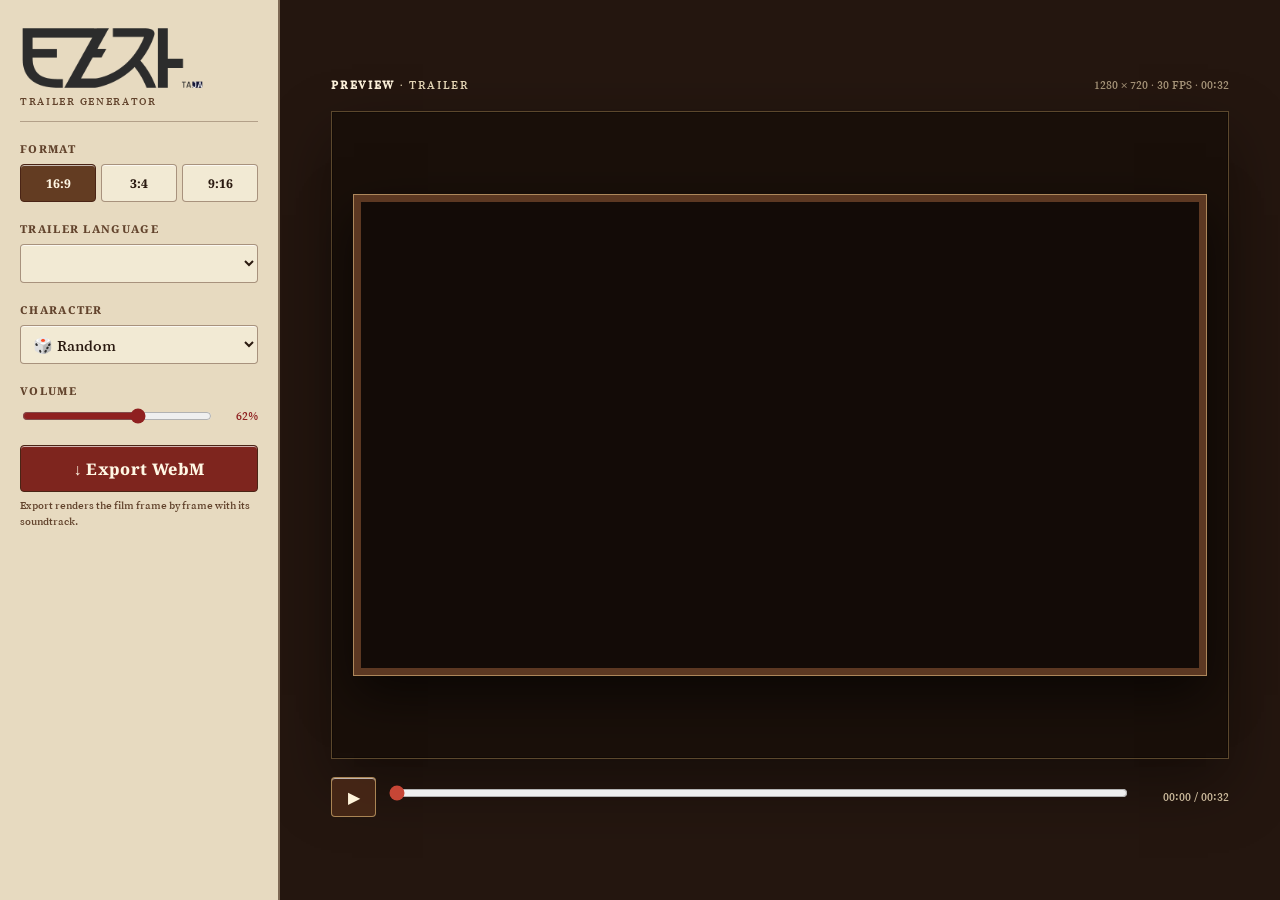
==== trailer.html @ 904aa22b "AI Trailer Engine Attempt" ====
<!doctype html>
<html lang="en">
<head>
  <meta charset="utf-8">
  <meta name="viewport" content="width=device-width, initial-scale=1">
  <meta name="theme-color" content="#2a1a10">
  <title>EZRA - Trailer Studio</title>
  <link rel="stylesheet" href="assets/css/fonts.css">
  <style>
    :root { color-scheme: light; --paper:#e7dac0; --ink:#2a1a10; --ink-soft:#62432c; --wood:#633c22; --red:#8f2020; --line:rgba(68,39,21,.32); }
    * { box-sizing:border-box; }
    html,body { min-height:100%; margin:0; }
    body { min-width:320px; color:var(--ink); font-family:'EZRA Serif','Song Myung',serif; background:#26170e; }
    button,select,input { font:inherit; } button { cursor:pointer; }
    .studio { min-height:100vh; display:grid; grid-template-columns:280px minmax(0,1fr); }
    .controls { position:relative; display:flex; flex-direction:column; gap:19px; overflow:hidden; padding:25px 20px; border-right:2px solid rgba(62,36,18,.62); background-color:var(--paper); box-shadow:10px 0 34px rgba(0,0,0,.26); }
    .controls::after { position:absolute; z-index:0; right:-58px; bottom:-65px; width:250px; height:250px; opacity:.13; content:''; background:url('assets/img/menu-img.png') center/contain no-repeat; pointer-events:none; }
    .controls>* { position:relative; z-index:1; }
    .brand { display:grid; gap:4px; padding-bottom:12px; border-bottom:1px solid var(--line); }
    .brand img { display:block; width:min(185px,100%); height:auto; } .brand span { color:var(--ink-soft); font-size:.66rem; letter-spacing:.16em; text-transform:uppercase; }
    .control-group { display:grid; gap:8px; } .control-label { color:var(--ink-soft); font-size:.68rem; font-weight:800; letter-spacing:.12em; text-transform:uppercase; }
    .segment { display:grid; grid-template-columns:repeat(3,1fr); gap:5px; }
    .segment button,.play-btn,.export-btn,select { border:1px solid rgba(84,48,26,.47); border-radius:4px; color:var(--ink); background:rgba(255,251,235,.48); box-shadow:inset 0 1px rgba(255,255,255,.65); transition:background .16s,color .16s,transform .16s; }
    .segment button { min-height:38px; padding:6px 2px; font-size:.76rem; font-weight:800; }
    .segment button:hover,.play-btn:hover,select:hover { background:#fff9ea; } .segment button.active { color:#fff7e4; border-color:#4a2415; background:var(--wood); }
    select { width:100%; min-height:39px; padding:0 8px; outline:none; } select:focus { border-color:var(--red); }
    .range-row { display:grid; grid-template-columns:1fr 40px; gap:8px; align-items:center; } .range-value { color:var(--red); text-align:right; font-size:.76rem; font-variant-numeric:tabular-nums; }
    input[type='range'] { width:100%; accent-color:var(--red); }
    .export-btn { min-height:47px; padding:0 13px; color:#fff7e4; border-color:#4a2415; background:#7e251e; font-weight:800; letter-spacing:.025em; }
    .export-btn:hover { background:#9a3228; transform:translateY(-1px); } .export-btn:disabled { cursor:wait; opacity:.65; transform:none; }
    .export-note { min-height:32px; margin:-2px 0 0; color:var(--ink-soft); font-size:.7rem; line-height:1.42; }
    .preview-area { position:relative; display:flex; min-width:0; flex-direction:column; align-items:center; justify-content:center; gap:18px; overflow:hidden; padding:24px clamp(18px,4vw,62px) 29px; background:#24160f; }
    .preview-area>* { position:relative; z-index:1; }
    .preview-head { display:flex; width:min(100%,1160px); align-items:center; justify-content:space-between; gap:14px; color:#e7d8b7; }
    .preview-title { margin:0; font-size:.75rem; letter-spacing:.14em; text-transform:uppercase; } .preview-title strong { color:#fff4dd; } .output-meta { color:rgba(237,217,178,.65); font-size:.73rem; font-variant-numeric:tabular-nums; }
    .video-stage { display:grid; width:min(100%,1160px); min-height:min(72vh,720px); place-items:center; padding:clamp(10px,1.8vw,22px); border:1px solid rgba(219,179,111,.35); background:rgba(23,13,8,.78); box-shadow:inset 0 0 0 1px rgba(0,0,0,.34),0 26px 60px rgba(0,0,0,.38); }
    .video-frame { position:relative; width:min(100%,1000px); aspect-ratio:16/9; overflow:hidden; background:#130b07; border:7px solid #5c3822; box-shadow:0 0 0 1px #ad875b,0 20px 48px rgba(0,0,0,.6); }
    canvas { display:block; width:100%; height:100%; }
    .export-overlay { position:absolute; inset:0; z-index:3; display:none; place-items:center; color:#fff7e4; background:rgba(33,19,11,.85); } .export-overlay.visible { display:grid; }
    .export-card { display:grid; justify-items:center; gap:12px; padding:22px 28px; text-align:center; } .spinner { width:35px; height:35px; border:3px solid rgba(255,240,203,.28); border-top-color:#f0c36a; border-radius:50%; animation:spin .8s linear infinite; } @keyframes spin { to { transform:rotate(1turn); } }
    .export-progress { font-size:.85rem; font-weight:800; } .export-detail { color:rgba(255,234,193,.72); font-size:.72rem; }
    .transport { display:grid; width:min(100%,1160px); grid-template-columns:auto minmax(0,1fr) auto; align-items:center; gap:13px; color:#f4e5c8; }
    .play-btn { width:45px; height:40px; padding:0; color:#fff4db; border-color:rgba(225,185,119,.65); background:rgba(73,41,23,.9); font-size:1rem; } .timeline-wrap { display:grid; gap:8px; } .timeline-wrap input { margin:0; accent-color:#c74636; }
    .time-readout { min-width:88px; color:rgba(245,226,190,.8); font-size:.75rem; text-align:right; font-variant-numeric:tabular-nums; } .chapters { display:flex; justify-content:space-between; gap:6px; overflow:hidden; color:rgba(234,214,181,.45); font-size:.59rem; letter-spacing:.08em; text-transform:uppercase; white-space:nowrap; } .chapters span.active { color:#f1c86d; }
    .asset-preload { position:fixed; top:-2px; left:-2px; width:1px; height:1px; overflow:hidden; opacity:.001; pointer-events:none; }
    @media (max-width:860px) { .studio { grid-template-columns:1fr; } .controls { gap:14px; padding:17px; border-right:0; border-bottom:2px solid rgba(62,36,18,.62); } .controls>.control-group { display:none; } .controls .brand,.controls .control-group.export-group { display:grid; } .preview-area { justify-content:flex-start; padding-top:20px; } .video-stage { min-height:0; } }
    @media (max-width:540px) { .preview-area { gap:12px; padding:15px 10px 20px; } .video-stage { padding:7px; } .video-frame { border-width:4px; } .preview-head { padding:0 4px; } .preview-title { font-size:.64rem; } .output-meta { font-size:.61rem; } .transport { grid-template-columns:42px minmax(0,1fr); } .time-readout { grid-column:2; grid-row:2; justify-self:end; } .chapters { display:none; } }
  </style>
</head>
<body>
  <main class="studio">
    <aside class="controls" aria-label="Trailer controls">
      <div class="brand"><img src="assets/img/logo.gif" alt="EZRA 타자"><span>trailer generator</span></div>
      <div class="control-group"><span class="control-label">Format</span><div class="segment" id="ratio-controls"><button type="button" class="active" data-ratio="landscape">16:9</button><button type="button" data-ratio="portrait">3:4</button><button type="button" data-ratio="vertical">9:16</button></div></div>
      <div class="control-group"><label class="control-label" for="language">Trailer language</label><select id="language"></select></div>
      <div class="control-group"><label class="control-label" for="character">Character</label><select id="character"><option value="random">🎲 Random</option><option value="jun">Jun</option><option value="mina">Mina</option><option value="seo">Seo</option><option value="dami">Dami</option></select></div>
      <div class="control-group"><label class="control-label" for="volume">Volume</label><div class="range-row"><input id="volume" type="range" min="0" max="100" value="62"><output class="range-value" id="volume-value">62%</output></div></div>
      <div class="control-group export-group"><button type="button" class="export-btn" id="export">↓ Export WebM</button><p class="export-note" id="export-note">Export renders the film frame by frame with its soundtrack.</p></div>
    </aside>
    <section class="preview-area" aria-label="Trailer preview">
      <div class="preview-head"><p class="preview-title"><strong>Preview</strong> · trailer</p><span class="output-meta" id="output-meta">1280 × 720 · 30 FPS · 00:32</span></div>
      <div class="video-stage"><div class="video-frame" id="video-frame"><canvas id="trailer-canvas" width="1280" height="720" aria-label="Rendered trailer preview"></canvas><div class="export-overlay" id="export-overlay" aria-live="polite"><div class="export-card"><div class="spinner"></div><div class="export-progress" id="export-progress">Rendering…</div><div class="export-detail" id="export-detail">Frame 0 of 960</div></div></div></div></div>
      <div class="transport"><button class="play-btn" id="play" type="button" aria-label="Play">▶</button><div class="timeline-wrap"><input id="timeline" type="range" min="0" max="32" step="0.01" value="0" aria-label="Timeline"><div class="chapters" id="chapters"></div></div><output class="time-readout" id="time-readout">00:00 / 00:32</output></div>
    </section>
  </main>
  <div class="asset-preload" aria-hidden="true"><img id="asset-logo" src="assets/img/trailer-logo-frames.webp?trailer-logo-coalesced-v1" alt=""><img id="asset-left" src="assets/img/menu-img.png" alt=""><img id="asset-right" src="assets/img/menu-right.png" alt=""><img id="asset-grain" src="assets/img/paper-grain.svg" alt=""><img id="asset-noise" src="assets/img/noise.svg" alt=""></div>
  <audio id="music-a" preload="auto" crossorigin="anonymous"></audio><audio id="music-b" preload="auto" crossorigin="anonymous"></audio>

  <script src="assets/js/avataaars.js"></script>
  <script>window.__EZRA_AVATAAARS__=Avataaars;</script>
  <script type="module">
    import { createTrailerGameRenderer } from './assets/js/trailer-engine.js?trailer-boss-death-burst-v1';
    import { get as gameText, setLanguage as setGameLanguage } from './assets/js/i18n.js';

    const COPY = {
      en:{name:'English',hook:'WORDS FIGHT BACK.',explore:['15 WORLD TYPES TO EXPLORE','+30 ITEMS','+800 WORDS'],combat:'PRACTICE TYPING AND VOCABULARY',dungeons:'RANDOM DUNGEONS',zero:"DON’T KNOW KOREAN? START FROM ZERO.",cta:'PLAY IN YOUR BROWSER',url:'lluc.dev/ezra',tagline:'hangul · typing · hanja · vocabulary ㅡ in a roguelite',type:'TYPE'},
      pt:{name:'Português',hook:'AS PALAVRAS LUTAM CONTRA VOCÊ.',explore:['15 TIPOS DE MUNDO PARA EXPLORAR','+30 ITENS','+800 PALAVRAS'],combat:'PRATIQUE DIGITAÇÃO E VOCABULÁRIO',dungeons:'DUNGEONS ALEATÓRIAS',zero:'NÃO SABE COREANO? COMECE DO ZERO.',cta:'JOGUE NO NAVEGADOR',url:'lluc.dev/ezra',tagline:'hangul · digitação · hanja · vocabulário ㅡ em um roguelite',type:'DIGITE'},
      ko:{name:'한국어',hook:'단어들이 당신과 맞서 싸운다.',explore:['탐험할 15가지 세계','30개 이상의 아이템','+800개 단어'],combat:'타자 연습을 하세요.',dungeons:'랜덤 던전',zero:'글쓰기를 연습하세요.',cta:'브라우저에서 플레이',url:'lluc.dev/ezra',tagline:'한글 · 타자 · 한자 · 어휘 ㅡ 로그라이트로',type:'입력'},
      es:{name:'Español',hook:'LAS PALABRAS LUCHAN CONTRA TI.',explore:['15 TIPOS DE MUNDO POR EXPLORAR','+30 OBJETOS','+800 PALABRAS'],combat:'PRACTICA MECANOGRAFÍA Y VOCABULARIO',dungeons:'MAZMORRAS ALEATORIAS',zero:'¿NO SABES COREANO? EMPIEZA DESDE CERO.',cta:'JUEGA EN EL NAVEGADOR',url:'lluc.dev/ezra',tagline:'hangul · mecanografía · hanja · vocabulario ㅡ en un roguelite',type:'ESCRIBE'},
      fr:{name:'Français',hook:'LES MOTS SE BATTENT CONTRE VOUS.',explore:['15 TYPES DE MONDES À EXPLORER','+30 OBJETS','+800 MOTS'],combat:'ENTRAÎNEZ LA FRAPPE ET LE VOCABULAIRE',dungeons:'DONJONS ALÉATOIRES',zero:'VOUS NE CONNAISSEZ PAS LE CORÉEN ? PARTEZ DE ZÉRO.',cta:'JOUEZ DANS LE NAVIGATEUR',url:'lluc.dev/ezra',tagline:'hangeul · dactylographie · hanja · vocabulaire ㅡ dans un roguelite',type:'TAPEZ'},
      ja:{name:'日本語',hook:'言葉があなたに立ち向かう。',explore:['15種類の世界を探索','30以上のアイテム','+800語'],combat:'タイピングと語彙を練習しよう',dungeons:'ランダムダンジョン',zero:'韓国語を知らない？ゼロから始めよう。',cta:'ブラウザでプレイ',url:'lluc.dev/ezra',tagline:'ハングル · タイピング · 漢字 · 語彙 ㅡ ローグライトで',type:'入力'},
      zh:{name:'中文',hook:'单词会向你反击。',explore:['探索 15 种世界','30 多种物品','+800 个单词'],combat:'练习打字和词汇',dungeons:'随机地下城',zero:'不会韩语？从零开始。',cta:'在浏览器中游玩',url:'lluc.dev/ezra',tagline:'韩文 · 打字 · 汉字 · 词汇 ㅡ 融入 roguelite',type:'输入'},
      vi:{name:'Tiếng Việt',hook:'TỪ NGỮ CHỐNG LẠI BẠN.',explore:['KHÁM PHÁ 15 LOẠI THẾ GIỚI','+30 VẬT PHẨM','+800 TỪ'],combat:'LUYỆN GÕ PHÍM VÀ TỪ VỰNG',dungeons:'DUNGEON NGẪU NHIÊN',zero:'CHƯA BIẾT TIẾNG HÀN? BẮT ĐẦU TỪ SỐ KHÔNG.',cta:'CHƠI TRÊN TRÌNH DUYỆT',url:'lluc.dev/ezra',tagline:'hangul · gõ phím · hanja · từ vựng ㅡ trong một roguelite',type:'GÕ'},
      fil:{name:'Filipino',hook:'LUMALABAN SA’YO ANG MGA SALITA.',explore:['15 URI NG MUNDO NA GALUGARIN','+30 ITEM','+800 SALITA'],combat:'SANAYIN ANG PAG-TYPE AT BOKABULARYO',dungeons:'RANDOM DUNGEONS',zero:'HINDI MARUNONG MAG-KOREAN? MAGSIMULA SA WALA.',cta:'MAGLARO SA BROWSER',url:'lluc.dev/ezra',tagline:'hangul · pagta-type · hanja · bokabularyo ㅡ sa isang roguelite',type:'I-TYPE'},
      th:{name:'ไทย',hook:'คำศัพท์ต่อสู้กับคุณ',explore:['15 รูปแบบโลกให้สำรวจ','30+ ไอเท็ม','+800 คำศัพท์'],combat:'ฝึกพิมพ์และคำศัพท์',dungeons:'ดันเจียนสุ่ม',zero:'ไม่รู้ภาษาเกาหลีใช่ไหม? เริ่มจากศูนย์ได้เลย',cta:'เล่นในเบราว์เซอร์',url:'lluc.dev/ezra',tagline:'ฮันกึล · พิมพ์ดีด · ฮันจา · คำศัพท์ ㅡ ในแบบ roguelite',type:'พิมพ์'},
      id:{name:'Bahasa Indonesia',hook:'KATA-KATA MELAWANMU.',explore:['15 JENIS DUNIA UNTUK DIJELAJAHI','+30 ITEM','+800 KATA'],combat:'LATIH MENGETIK DAN KOSAKATA',dungeons:'DUNGEON ACAK',zero:'BELUM BISA BAHASA KOREA? MULAI DARI NOL.',cta:'MAIN DI BROWSER',url:'lluc.dev/ezra',tagline:'hangul · mengetik · hanja · kosakata ㅡ dalam roguelite',type:'KETIK'},
      hi:{name:'हिन्दी',hook:'शब्द आपसे लड़ते हैं।',explore:['15 तरह की दुनियाएँ खोजें','30+ आइटम','+800 शब्द'],combat:'टाइपिंग और शब्दावली का अभ्यास करें',dungeons:'रैंडम डंजन्स',zero:'कोरियाई नहीं जानते? शून्य से शुरू करें।',cta:'ब्राउज़र में खेलें',url:'lluc.dev/ezra',tagline:'हंगुल · टाइपिंग · हंजा · शब्दावली ㅡ एक रोगुलाइट में',type:'टाइप'},
    };
    const INVENTORY_LABELS={en:'INVENTORY',pt:'INVENTÁRIO',ko:'인벤토리',es:'INVENTARIO',fr:'INVENTAIRE',ja:'インベントリ',zh:'背包',vi:'TÚI ĐỒ',fil:'INVENTORY',th:'คลัง',id:'INVENTARIS',hi:'इन्वेंटरी'};
    const FORMATS={landscape:{label:'16:9',width:1280,height:720},portrait:{label:'3:4',width:720,height:960},vertical:{label:'9:16',width:720,height:1280}};
    const DURATION=32,FPS=30;
    const SCENES=[{start:0,end:3.2,type:'hook',chapter:'opening'},{start:3.2,end:9.2,type:'worlds',chapter:'worlds'},{start:9.2,end:15,type:'combat',chapter:'combat'},{start:15,end:22,type:'boss',chapter:'boss'},{start:22,end:26.7,type:'dojang',chapter:'hangul'},{start:26.7,end:32,type:'end',chapter:'final'}];
    const TRACKS={crescendo:{cues:[{at:0,track:'camp'},{at:9.05,track:'boss'},{at:21.85,track:'jeju'}]}};
    const TRACK_FILES={camp:'assets/music/camp.mp3',jeju:'assets/music/jeju.mp3',boss:'assets/music/boss.mp3',dojang:'assets/music/dojang.mp3'};
    const TOUR=[
      {id:'jeju',weather:'snowing',camera:{start:1.080,end:1.145,panX:-.055,panY:.018}},
      {id:'yeouido',weather:'clear',roomType:'shop',npc:{type:'shop',emoji:'🏪',word:'가게'},camera:{start:1.028,end:1.070,panX:.050,panY:-.026}},
      {id:'eastsea',weather:'foggy',roomType:'tent',npc:{type:'tent',emoji:'🛶',word:'야영'},camera:{start:1.112,end:1.055,panX:-.042,panY:.020}},
      {id:'cosmos',weather:'clear',camera:{start:1.040,end:1.096,panX:.030,panY:.040}}
    ];
    const canvas=document.getElementById('trailer-canvas'),ctx=canvas.getContext('2d'),frame=document.getElementById('video-frame'),languageSelect=document.getElementById('language'),characterSelect=document.getElementById('character'),volume=document.getElementById('volume'),volumeValue=document.getElementById('volume-value'),timeline=document.getElementById('timeline'),playButton=document.getElementById('play'),readout=document.getElementById('time-readout'),outputMeta=document.getElementById('output-meta'),chapters=document.getElementById('chapters'),exportButton=document.getElementById('export'),exportNote=document.getElementById('export-note'),exportOverlay=document.getElementById('export-overlay'),exportProgress=document.getElementById('export-progress'),exportDetail=document.getElementById('export-detail');
    const images={logo:document.getElementById('asset-logo'),left:document.getElementById('asset-left'),right:document.getElementById('asset-right'),grain:document.getElementById('asset-grain'),noise:document.getElementById('asset-noise')};
    const LOGO_FRAME_WIDTH=640,LOGO_FRAME_HEIGHT=230,LOGO_FRAME_DURATIONS=[50,50,50,50,50,50,50,50,500,30,30,30,30,30,30,30,20,20,20,20,1500];
    const requestedParams=new URLSearchParams(location.search),requestedPreviewTime=Number(requestedParams.get('t')),requestedRatio=requestedParams.get('ratio'),requestedLanguage=requestedParams.get('lang');
    const state={time:Number.isFinite(requestedPreviewTime)?Math.max(0,Math.min(DURATION,requestedPreviewTime)):0,playing:false,exporting:false,ratio:FORMATS[requestedRatio]?requestedRatio:'landscape',lang:COPY[requestedLanguage]?requestedLanguage:'en',track:'crescendo',volume:.62,lastTimestamp:0,avatarKey:null};
    const AVATAR_PRESETS={jun:{top:'shortWaved',hairColor:'black',hatColor:'blue02',accessories:'none',accessoriesColor:'black',facialHair:'none',facialHairColor:'black',clothing:'hoodie',clothingColor:'blue03',clothingGraphic:'korea',eyes:'happy',eyebrows:'defaultNatural',mouth:'smile',skin:'tanned'},mina:{top:'curvy',hairColor:'brownDark',hatColor:'pastelRed',accessories:'round',accessoriesColor:'black',facialHair:'none',facialHairColor:'brownDark',clothing:'overall',clothingColor:'pastelGreen',clothingGraphic:'pizza',eyes:'default',eyebrows:'raisedExcitedNatural',mouth:'smile',skin:'brown'},seo:{top:'dreads01',hairColor:'black',hatColor:'blue02',accessories:'wayfarers',accessoriesColor:'black',facialHair:'beardLight',facialHairColor:'black',clothing:'shirtCrewNeck',clothingColor:'pastelOrange',clothingGraphic:'pizza',eyes:'happy',eyebrows:'defaultNatural',mouth:'twinkle',skin:'darkBrown'},dami:{top:'bob',hairColor:'pastelPink',hatColor:'pastelYellow',accessories:'none',accessoriesColor:'black',facialHair:'none',facialHairColor:'pastelPink',clothing:'blazerAndShirt',clothingColor:'pink',clothingGraphic:'korea',eyes:'wink',eyebrows:'raisedExcitedNatural',mouth:'smile',skin:'light'}};
    const playerAvatar=new Image();
    function setTrailerAvatar(selection='random'){const keys=Object.keys(AVATAR_PRESETS),key=selection==='random'?keys[Math.floor(Math.random()*keys.length)]:selection,svg=window.__EZRA_AVATAAARS__?.create?.({style:'transparent',...AVATAR_PRESETS[key]});state.avatarKey=key;if(svg)playerAvatar.src=`data:image/svg+xml;charset=utf-8,${encodeURIComponent(svg)}`;}
    const clamp=value=>Math.max(0,Math.min(1,value)),ease=value=>{const t=clamp(value);return t*t*(3-2*t);},sceneAt=time=>SCENES.find(scene=>time>=scene.start&&time<scene.end)||SCENES.at(-1),localProgress=(scene,time)=>clamp((time-scene.start)/(scene.end-scene.start)),currentCopy=()=>COPY[state.lang]||COPY.en,gameplayLanguage=()=>state.lang==='ko'?'en':state.lang,formatTime=seconds=>`00:${String(Math.floor(Math.max(0,seconds))).padStart(2,'0')}`,unit=(w,h)=>Math.min(w,h),treeScaleForFrame=(w,h)=>w>=h?1:Math.max(.28,Math.min(.35,(w/h)*.47));
    function roundedPath(c,x,y,width,height,radius){const r=Math.min(radius,width/2,height/2);c.beginPath();c.moveTo(x+r,y);c.arcTo(x+width,y,x+width,y+height,r);c.arcTo(x+width,y+height,x,y+height,r);c.arcTo(x,y+height,x,y,r);c.arcTo(x,y,x+width,y,r);c.closePath();}
    function fillRounded(c,x,y,width,height,radius,fill){roundedPath(c,x,y,width,height,radius);c.fillStyle=fill;c.fill();} function strokeRounded(c,x,y,width,height,radius,stroke,lineWidth=1){roundedPath(c,x,y,width,height,radius);c.strokeStyle=stroke;c.lineWidth=lineWidth;c.stroke();}
    function text(c,value,x,y,size,color='#fff',align='center',weight=700,family="'EZRA Serif', serif"){c.save();c.font=`${weight} ${size}px ${family}`;c.fillStyle=color;c.textAlign=align;c.textBaseline='middle';c.fillText(value,x,y);c.restore();}
    function fitText(c,value,maxWidth,preferred,weight=700,minSize=12){let size=preferred;c.font=`${weight} ${size}px 'EZRA Serif', serif`;while(size>minSize&&c.measureText(value).width>maxWidth){size-=1;c.font=`${weight} ${size}px 'EZRA Serif', serif`;}return size;}
    function drawImageCover(c,image,x,y,width,height){if(!image?.complete||!image.naturalWidth)return;const sourceRatio=image.naturalWidth/image.naturalHeight,targetRatio=width/height;let sx=0,sy=0,sw=image.naturalWidth,sh=image.naturalHeight;if(sourceRatio>targetRatio){sw=sh*targetRatio;sx=(image.naturalWidth-sw)/2;}else{sh=sw/targetRatio;sy=(image.naturalHeight-sh)/2;}c.drawImage(image,sx,sy,sw,sh,x,y,width,height);}
    function drawPaper(c,w,h,{left=true,right=true,final=false}={}){c.fillStyle='#e7dac0';c.fillRect(0,0,w,h);c.save();c.globalAlpha=.055;drawImageCover(c,images.grain,0,0,w,h);c.restore();if(left&&images.left?.naturalWidth){const leftW=final?Math.min(w*.66,h*.76):w*.65,leftH=leftW*images.left.naturalHeight/images.left.naturalWidth,leftX=final?-leftW*.12:-w*.13,leftY=final?h-leftH:h*.18;c.save();c.globalAlpha=.20;c.drawImage(images.left,leftX,leftY,leftW,leftH);c.restore();}if(right&&images.right?.naturalWidth){const rightW=final?w*.66:w*.49,rightH=rightW*images.right.naturalHeight/images.right.naturalWidth,rightX=final?w-rightW*.96:w*.58,rightY=final?h-rightH*.94:h*.18;c.save();c.globalAlpha=final?.18:.20;c.drawImage(images.right,rightX,rightY,rightW,rightH);c.restore();}}
    function logoFrameAt(time){const scene=sceneAt(time);if(scene.type!=='end')return 0;let elapsed=Math.max(0,(time-(scene.start+(scene.end-scene.start)*.14))*1000);for(let index=0;index<LOGO_FRAME_DURATIONS.length;index+=1){if(elapsed<LOGO_FRAME_DURATIONS[index])return index;elapsed-=LOGO_FRAME_DURATIONS[index];}return LOGO_FRAME_DURATIONS.length-1;}
    function drawLogo(c,w,h,y,width,alpha=1,scale=1,frameIndex=0){if(!images.logo.complete||!images.logo.naturalWidth)return;const frame=Math.max(0,Math.min(LOGO_FRAME_DURATIONS.length-1,frameIndex)),height=width*LOGO_FRAME_HEIGHT/LOGO_FRAME_WIDTH;c.save();c.globalAlpha=alpha;c.translate(w/2,y);c.scale(scale,scale);c.drawImage(images.logo,frame*LOGO_FRAME_WIDTH,0,LOGO_FRAME_WIDTH,LOGO_FRAME_HEIGHT,-width/2,-height/2,width,height);c.restore();}
    function drawWatermark(c,w,h,dark=false){const u=unit(w,h),pad=Math.max(12,u*.026),label='lluc.dev/ezra';c.save();c.globalAlpha=.76;c.shadowColor=dark?'rgba(255,247,225,.34)':'rgba(0,0,0,.80)';c.shadowBlur=Math.max(2,u*.005);text(c,label,w-pad,pad+u*.004,fitText(c,label,w*.36,Math.max(10,u*.018),700),dark?'rgba(72,45,29,.82)':'rgba(255,246,226,.90)','right',700);c.restore();}
    function drawSceneImage(c,source,w,h,zoom=1,shakeX=0,shakeY=0){c.save();c.translate(w/2+shakeX,h/2+shakeY);c.scale(zoom,zoom);c.drawImage(source,-w/2,-h/2,w,h);c.restore();}
    const fract=value=>value-Math.floor(value),noiseAt=value=>fract(Math.sin(value*12.9898+78.233)*43758.5453);
    function drawFog(c,w,h,time,intensity=1){const span=Math.max(w,h);c.save();c.fillStyle=`rgba(218,231,238,${.11*intensity})`;c.fillRect(0,0,w,h);for(let index=0;index<8;index+=1){const radius=span*(.20+noiseAt(index+4)*.17),x=fract(noiseAt(index+22)+time*(.006+noiseAt(index+44)*.006))*(w+radius*2)-radius,y=h*(.13+noiseAt(index+66)*.76);const gradient=c.createRadialGradient(x,y,0,x,y,radius);gradient.addColorStop(0,`rgba(230,239,243,${(.20+noiseAt(index+88)*.08)*intensity})`);gradient.addColorStop(.64,`rgba(222,234,240,${.10*intensity})`);gradient.addColorStop(1,'rgba(220,232,238,0)');c.fillStyle=gradient;c.fillRect(x-radius,y-radius,radius*2,radius*2);}c.restore();}
    function drawSnow(c,w,h,time,intensity=1,blizzard=false){
      const count=Math.round((blizzard?112:62)*intensity),speed=blizzard ? .23 : .085;
      c.save();
      for(let index=0;index<count;index+=1){
        const seedX=noiseAt(index+101),seedY=noiseAt(index+203),radius=(.7+noiseAt(index+307)*2.4)*(blizzard?1.2:1),x=fract(seedX+time*(speed*.36+noiseAt(index+401)*.024))*(w+72)-36,y=fract(seedY+time*(speed+noiseAt(index+503)*.035))*(h+72)-36;
        c.globalAlpha=(blizzard ? .42 : .52)+noiseAt(index+607)*(blizzard ? .36 : .24);c.fillStyle=blizzard?'#eef6ff':'#f8fbff';c.beginPath();c.arc(x,y,radius,0,Math.PI*2);c.fill();
      }
      c.restore();
    }
    function drawAtmosphere(c,w,h,weather,time,intensity=1){if(!weather||weather==='clear'||intensity<=0)return;if(weather==='foggy')drawFog(c,w,h,time,intensity);else if(weather==='snowing')drawSnow(c,w,h,time,intensity);else if(weather==='blizzard'){drawFog(c,w,h,time,intensity*.62);drawSnow(c,w,h,time,intensity,true);}}
    const KEY_ROWS=[['ㅂ','ㅈ','ㄷ','ㄱ','ㅅ','ㅛ','ㅕ','ㅑ','ㅐ','ㅔ'],['ㅁ','ㄴ','ㅇ','ㄹ','ㅎ','ㅗ','ㅓ','ㅏ','ㅣ'],['ㅋ','ㅌ','ㅊ','ㅍ','ㅠ','ㅜ','ㅡ']],KEYSTREAMS={호랑이:['ㅎ','ㅗ','ㄹ','ㅏ','ㅇ','ㅇ','ㅣ'],유령:['ㅇ','ㅠ','ㄹ','ㅕ','ㅇ'],불:['ㅂ','ㅜ','ㄹ'],번개:['ㅂ','ㅓ','ㄴ','ㄱ','ㅐ'],해골:['ㅎ','ㅐ','ㄱ','ㅗ','ㄹ'],검:['ㄱ','ㅓ','ㅁ'],왕:['ㅇ','ㅗ','ㅏ','ㅇ']},TYPING_STATES={호랑이:['ㅎ','호','홀','호라','호랑','호랑ㅇ','호랑이'],유령:['ㅇ','유','율','유려','유령'],불:['ㅂ','부','불'],번개:['ㅂ','버','번','번ㄱ','번개'],검:['ㄱ','거','검'],왕:['ㅇ','오','와','왕']};
    function drawPlayer(c,w,h,{energy=0,lives=10,hit=0}={}){
      const u=unit(w,h),x=w*.5,y=h*.665+Math.sin(state.time*3.2)*u*.003,size=u*.158,heartSize=Math.max(7,u*.018),heartStep=heartSize*1.20;
      c.save();c.font=`400 ${heartSize}px 'Noto Color Emoji', serif`;c.textAlign='center';c.textBaseline='middle';for(let index=0;index<10;index+=1){c.fillText(index<lives?'❤️':'🖤',x+(index-4.5)*heartStep,y-size*.68);}c.restore();
      c.save();c.shadowColor='rgba(0,0,0,.66)';c.shadowBlur=u*.018;c.shadowOffsetY=u*.011;if(hit>0)c.filter=`sepia(1) saturate(${1+hit*2.5}) hue-rotate(320deg) brightness(1.12)`;if(playerAvatar.complete&&playerAvatar.naturalWidth)c.drawImage(playerAvatar,x-size*.5,y-size*.5,size,size);else{c.font=`${size*.88}px 'Noto Color Emoji', serif`;c.textAlign='center';c.textBaseline='middle';c.fillText('🧑‍🚀',x,y);}c.restore();
      if(energy>0)text(c,'🔥',x+size*.39,y+size*.27,u*(.039+energy*.014),'#fff','center',400,"'Noto Color Emoji', serif");
    }
    function drawKeyboard(c,w,h,word,progress){const u=unit(w,h),sequence=KEYSTREAMS[word]||[],typing=clamp(progress),activeIndex=typing<=0||!sequence.length?-1:Math.min(sequence.length-1,Math.floor(typing*sequence.length)),activeKey=activeIndex<0?null:sequence[activeIndex],keyH=Math.max(13,u*.032),keyW=Math.min(u*.052,(w*.52-u*.003*9)/10),gap=Math.max(2,u*.003),panelW=keyW*10+gap*9+u*.026,panelH=keyH*3+gap*2+u*.024,panelX=w*.5-panelW*.5,panelY=h*.726;c.save();fillRounded(c,panelX,panelY,panelW,panelH,Math.max(5,u*.010),'rgba(5,7,8,.62)');strokeRounded(c,panelX,panelY,panelW,panelH,Math.max(5,u*.010),'rgba(240,225,193,.18)',Math.max(1,u*.0015));for(let rowIndex=0;rowIndex<KEY_ROWS.length;rowIndex+=1){const row=KEY_ROWS[rowIndex],rowW=row.length*keyW+(row.length-1)*gap,rowX=w*.5-rowW*.5,rowY=panelY+u*.012+rowIndex*(keyH+gap);for(let keyIndex=0;keyIndex<row.length;keyIndex+=1){const key=row[keyIndex],active=key===activeKey,fill=active?'rgba(150,48,37,.96)':'rgba(255,255,255,.10)';fillRounded(c,rowX+keyIndex*(keyW+gap),rowY,keyW,keyH,Math.max(3,u*.005),fill);strokeRounded(c,rowX+keyIndex*(keyW+gap),rowY,keyW,keyH,Math.max(3,u*.005),active?'rgba(255,222,160,.82)':'rgba(255,255,255,.16)',Math.max(1,u*.0014));text(c,key,rowX+keyIndex*(keyW+gap)+keyW*.5,rowY+keyH*.53,Math.max(8,keyH*.56),active?'#fff8df':'rgba(255,255,255,.82)','center',700,"'Noto Sans KR', serif");}}c.restore();}
    function drawTyping(c,w,h,word,progress){const u=unit(w,h),width=Math.min(w*.56,u*1.08),height=Math.max(32,u*.079),x=w/2-width/2,y=h*.872,inventory=INVENTORY_LABELS[state.lang]||INVENTORY_LABELS.en,states=TYPING_STATES[word]||Array.from(word),count=progress<=0?0:Math.min(states.length,Math.ceil(clamp(progress)*states.length)),typed=count?states[count-1]:'',shown=typed||currentCopy().type;c.save();fillRounded(c,x,y,width,height,height/2,'rgba(8,8,7,.90)');strokeRounded(c,x,y,width,height,height/2,'rgba(239,230,208,.72)',Math.max(1,u*.002));const inventorySize=Math.max(7,u*.016);c.font=`800 ${inventorySize}px Pretendard, sans-serif`;const inventoryW=Math.max(height*.96,Math.min(width*.30,c.measureText(inventory).width+height*.42)),inventoryX=x+height*.18;fillRounded(c,inventoryX,y+height*.22,inventoryW,height*.56,height*.1,'rgba(255,255,255,.12)');text(c,inventory,inventoryX+inventoryW*.5,y+height*.5,inventorySize,'rgba(255,255,255,.68)','center',800,'Pretendard, sans-serif');const typingX=w/2+height*.15;c.font=`700 ${Math.max(13,u*.033)}px 'Noto Sans KR', 'Nanum Myeongjo', serif`;c.fillStyle=typed?'#fff7e8':'rgba(255,255,255,.35)';c.textAlign='center';c.textBaseline='middle';c.fillText(shown,typingX,y+height*.5);if(count<states.length&&Math.sin(state.time*9)>0){const tw=c.measureText(shown).width;c.fillStyle='#c84b39';c.fillRect(typingX+tw/2+5,y+height*.28,2,height*.44);}c.restore();}
    function drawHook(c,w,h,p){const typed=clamp((p-.12)/.40),projectile=clamp((p-.56)/.17),impact=clamp((p-.70)/.13),death=clamp((p-.78)/.18),zoom=1.11+ease((p-.12)/.56)*.10+projectile*.07,shake=impact>0&&impact<1?Math.sin(state.time*105)*(1-impact)*unit(w,h)*.010:0;fitEngine(w,h);const source=engine.render({worldId:'seoraksan',time:state.time*2.2,language:gameplayLanguage(),word:'호랑이',bossDoor:true,projectile,hit:impact,death,treeScale:treeScaleForFrame(w,h)});drawSceneImage(c,source,w,h,zoom,shake,0);drawPlayer(c,w,h,{energy:projectile,lives:10});drawKeyboard(c,w,h,'호랑이',typed);drawTyping(c,w,h,'호랑이',typed);const alpha=ease(p/.10)*(1-ease((p-.48)/.15));c.save();c.globalAlpha=alpha;c.shadowColor='rgba(0,0,0,.82)';c.shadowBlur=unit(w,h)*.024;text(c,currentCopy().hook,w/2,h*.15,fitText(c,currentCopy().hook,w*.76,unit(w,h)*.052,800),'#fff6e3','center',800);c.restore();}
    function fitEngine(w,h){if(engine.canvas.width!==w)engine.canvas.width=w;if(engine.canvas.height!==h)engine.canvas.height=h;}
    function combatTyping(p){if(p<.35)return{word:'유령',progress:clamp((p-.05)/.22)};if(p<.55)return{word:'불',progress:clamp((p-.35)/.16)};return{word:'번개',progress:clamp((p-.55)/.17)};}
    function drawCombat(c,w,h,p){
      const typing=combatTyping(p),firstDeath=clamp((p-.47)/.18),secondDeath=clamp((p-.67)/.17),thirdDeath=clamp((p-.85)/.14),impact=Math.max(clamp((p-.45)/.10),clamp((p-.65)/.10),clamp((p-.83)/.10)),playerHit=Math.max(0,1-Math.abs(p-.40)/.055,1-Math.abs(p-.60)/.055),playerLives=10-(p>=.40?1:0)-(p>=.60?1:0),zoom=1.015+ease((p-.08)/.62)*.09,shake=impact>0&&impact<1?Math.sin(state.time*105)*(1-impact)*unit(w,h)*.009:0;
      const actors=[
        {word:'유령',emoji:'👻',wieldIcon:'💀',x:w*.23,y:h*.29,death:firstDeath},
        {word:'불',emoji:'🔥',wieldIcon:false,x:w*.51,y:h*.25,death:secondDeath},
        {word:'번개',emoji:'⚡',wieldIcon:'🌩️',x:w*.76,y:h*.36,death:thirdDeath},
        {word:'해골',emoji:'💀',wieldIcon:'🗡️',x:w*.83,y:h*.20,death:0}
      ],playerShots=[
        {target:0,progress:clamp((p-.30)/.15),hit:clamp((p-.45)/.08),emoji:'🔥'},
        {target:1,progress:clamp((p-.51)/.14),hit:clamp((p-.65)/.08),emoji:'🔥'},
        {target:2,progress:clamp((p-.72)/.14),hit:clamp((p-.83)/.08),emoji:'🔥'}
      ],enemyShots=[
        {source:1,progress:clamp((p-.18)/.22),emoji:'🔥'},
        {source:3,progress:clamp((p-.41)/.19),emoji:'🗡️'},
        {source:2,progress:clamp((p-.60)/.18),emoji:'⚡'}
      ];
      fitEngine(w,h);
      const source=engine.render({worldId:'gyeongju',time:state.time*2.1,language:gameplayLanguage(),actors,playerShots,enemyShots,doorLabels:true,treeScale:treeScaleForFrame(w,h)});
      drawSceneImage(c,source,w,h,zoom,shake,0);
      drawPlayer(c,w,h,{energy:Math.max(...playerShots.map(shot=>shot.progress)),lives:playerLives,hit:playerHit});
      drawKeyboard(c,w,h,typing.word,typing.progress);
      drawTyping(c,w,h,typing.word,typing.progress);
      const copy=currentCopy(),caption=copy.combat,dungeons=copy.dungeons,captionAlpha=ease(p/.10)*(1-ease((p-.87)/.13));
      c.save();c.globalAlpha=captionAlpha;c.shadowColor='rgba(0,0,0,.88)';c.shadowBlur=unit(w,h)*.022;text(c,caption,w/2,h*.14,fitText(c,caption,w*.78,unit(w,h)*.046,800),'#fff6e3','center',800);text(c,dungeons,w/2,h*.195,fitText(c,dungeons,w*.54,unit(w,h)*.023,700),'rgba(255,246,226,.86)','center',700);c.restore();
    }
    function drawWorlds(c,w,h,p){
      const scaled=p*TOUR.length,index=Math.min(TOUR.length-1,Math.floor(scaled)),local=scaled-index,shot=TOUR[index],travel=ease(local),camera=shot.camera,zoom=camera.start+(camera.end-camera.start)*travel,panX=camera.panX*(local-.5)*w,panY=camera.panY*(local-.5)*h;
      fitEngine(w,h);
      const transition=index>0&&local<.17,transitionAlpha=transition?ease(local/.17):1;
      if(transition){const previousShot=TOUR[index-1],previous=engine.render({worldId:previousShot.id,time:state.time*1.45+(index-1)*11,language:gameplayLanguage(),word:null,cleared:true,roomType:previousShot.roomType,npc:previousShot.npc,doorLabels:false,treeScale:treeScaleForFrame(w,h)});drawSceneImage(c,previous,w,h,previousShot.camera.end,(local-.5)*w*.016,(local-.5)*h*.008);}
      const source=engine.render({worldId:shot.id,time:state.time*1.45+index*11,language:gameplayLanguage(),word:null,cleared:true,roomType:shot.roomType,npc:shot.npc,doorLabels:false,treeScale:treeScaleForFrame(w,h)});
      c.save();c.globalAlpha=transitionAlpha;drawSceneImage(c,source,w,h,zoom,panX,panY);drawAtmosphere(c,w,h,shot.weather,state.time);c.restore();
      const [headline,items,words]=currentCopy().explore,alpha=ease(p/.13)*(1-ease((p-.84)/.13)),u=unit(w,h);
      c.save();c.globalAlpha=alpha;c.shadowColor='rgba(0,0,0,.90)';c.shadowBlur=u*.022;text(c,headline,w/2,h*.105,fitText(c,headline,w*.78,u*.052,800),'#fff6e3','center',800);text(c,items,w/2,h*.169,fitText(c,items,w*.56,u*.028,700),'rgba(255,246,226,.90)','center',700);text(c,words,w/2,h*.209,fitText(c,words,w*.56,u*.028,700),'rgba(255,246,226,.90)','center',700);c.restore();
    }
    function bossTyping(p){if(p<.28)return{word:'검',progress:clamp((p-.10)/.14)};if(p<.50)return{word:'불',progress:clamp((p-.30)/.17)};if(p<.72)return{word:'번개',progress:clamp((p-.51)/.17)};return{word:'왕',progress:clamp((p-.72)/.14)};}
    function drawBoss(c,w,h,p){
      const summons=[
        {at:.10,word:'검',emoji:'⚔️',x:w*.24,y:h*.37,wieldIcon:false,death:clamp((p-.49)/.18),shot:'🗡️'},
        {at:.27,word:'불',emoji:'🔥',x:w*.75,y:h*.36,wieldIcon:false,death:clamp((p-.68)/.16),shot:'🔥'},
        {at:.44,word:'번개',emoji:'⚡',x:w*.36,y:h*.51,wieldIcon:false,death:clamp((p-.84)/.12),shot:'⚡'}
      ],active=summons.filter(summon=>p>=summon.at),bossDeath=clamp((p-.95)/.05),actors=[
        {word:'왕',boss:true,emoji:'👑',bossEmoji:'👺',wieldIcon:false,hp:1,maxHp:1,x:w*.56,y:h*.27,baseSize:126,death:bossDeath,burstOnDeath:true},
        ...active.map(summon=>({word:summon.word,emoji:summon.emoji,wieldIcon:summon.wieldIcon,x:summon.x,y:summon.y,baseSize:80,death:summon.death,spawnProgress:clamp((p-summon.at)/.16)}))
      ],targetIndex=at=>1+active.findIndex(summon=>summon.at===at),playerShots=[],enemyShots=[];
      if(p>.24)playerShots.push({target:targetIndex(.10),progress:clamp((p-.24)/.13),hit:clamp((p-.35)/.07),emoji:'🔥'});
      if(p>.47)playerShots.push({target:targetIndex(.27),progress:clamp((p-.47)/.13),hit:clamp((p-.57)/.07),emoji:'🔥'});
      if(p>.68)playerShots.push({target:targetIndex(.44),progress:clamp((p-.68)/.12),hit:clamp((p-.78)/.07),emoji:'🔥'});
      if(p>.86)playerShots.push({target:0,progress:clamp((p-.86)/.09),hit:1,emoji:'🔥',impactBurst:false});
      active.slice(0,2).forEach((summon,index)=>{const shotStart=summon.at+.08;if(p>shotStart&&p<shotStart+.22)enemyShots.push({source:index+1,progress:clamp((p-shotStart)/.22),emoji:summon.shot});});
      const typing=bossTyping(p),impact=Math.max(...playerShots.map(shot=>shot.hit||0)),playerHit=Math.max(0,1-Math.abs(p-.40)/.055,1-Math.abs(p-.57)/.055),playerLives=10-(p>=.40?1:0)-(p>=.57?1:0),zoom=1.025+ease((p-.08)/.72)*.105,shake=impact>.45&&impact<.95?Math.sin(state.time*105)*(1-impact)*unit(w,h)*.011:0;
      fitEngine(w,h);
      const source=engine.render({worldId:'palace',time:state.time*1.7,language:gameplayLanguage(),actors,playerShots,enemyShots,treeScale:treeScaleForFrame(w,h)});
      drawSceneImage(c,source,w,h,zoom,shake,0);
      drawAtmosphere(c,w,h,'blizzard',state.time,ease((p-.24)/.30));
      drawPlayer(c,w,h,{energy:Math.max(...playerShots.map(shot=>shot.progress),0),lives:playerLives,hit:playerHit});
      drawKeyboard(c,w,h,typing.word,typing.progress);
      drawTyping(c,w,h,typing.word,typing.progress);
      for(const summon of active){const burst=clamp((p-summon.at)/.16);if(burst<1){c.save();c.globalAlpha=(1-burst)*.9;c.font=`${unit(w,h)*.052*(1+burst)}px 'Noto Color Emoji', serif`;c.textAlign='center';c.textBaseline='middle';c.fillText('✨',summon.x,summon.y-unit(w,h)*.075);c.restore();}}
    }
    function drawDojang(c,w,h,p){setGameLanguage(state.lang);const u=unit(w,h),cx=w*.5,cy=h*.42,size=Math.min(w*.55,h*.45,280),gradient=c.createRadialGradient(0,0,0,w*.35,h*.35,Math.max(w,h)*.9);gradient.addColorStop(0,'hsla(48,68%,94%,1)');gradient.addColorStop(.5,'hsla(46,52%,90%,1)');gradient.addColorStop(1,'hsla(44,38%,86%,1)');c.fillStyle=gradient;c.fillRect(0,0,w,h);c.save();c.globalAlpha=.1;drawImageCover(c,images.noise,0,0,w,h);c.restore();const grid=size/2,startX=((cx%grid)+grid)%grid,startY=((cy%grid)+grid)%grid;c.save();c.strokeStyle='rgba(0,0,0,.05)';c.lineWidth=1;for(let x=startX;x<=w;x+=grid){c.beginPath();c.moveTo(x,0);c.lineTo(x,h);c.stroke();}for(let y=startY;y<=h;y+=grid){c.beginPath();c.moveTo(0,y);c.lineTo(w,y);c.stroke();}c.restore();const intro=ease(p/.15),trace=clamp((p-.22)/.48),label='ㄱ  (기역)  ·  g/k',zero=currentCopy().zero;c.save();c.globalAlpha=intro*.07;c.fillStyle='#333';c.font=`700 ${size}px 'Nanum Myeongjo', 'Song Myung', serif`;c.textAlign='center';c.textBaseline='middle';c.fillText('ㄱ',cx,cy);c.restore();c.save();c.globalAlpha=intro;text(c,zero,cx,h*.14,fitText(c,zero,w*.78,Math.max(13,u*.030),800),'rgba(70,43,27,.82)','center',800);text(c,label,cx,h*.205,Math.max(10,u*.018),'rgba(60,45,30,.55)','center',400);c.restore();const guideW=Math.max(52,u*.095),guideH=Math.max(74,u*.13),guideX=cx-guideW/2,guideY=h*.62;c.save();c.globalAlpha=ease((p-.04)/.15);fillRounded(c,guideX,guideY,guideW,guideH,Math.max(6,u*.01),'rgba(80,220,120,.18)');strokeRounded(c,guideX,guideY,guideW,guideH,Math.max(6,u*.01),'rgba(50,170,90,.70)',Math.max(1,u*.002));c.strokeStyle='rgba(20,100,50,1)';c.lineWidth=Math.max(2,u*.004);c.lineCap='round';c.lineJoin='round';const gx=guideX+guideW*.31,gy=guideY+guideH*.35,gl=guideW*.38;c.beginPath();c.moveTo(gx,gy);c.lineTo(gx+gl,gy);c.lineTo(gx+gl,gy+gl);c.stroke();c.beginPath();c.moveTo(gx+gl,gy+gl);c.lineTo(gx+gl-guideW*.11,gy+gl-guideW*.10);c.moveTo(gx+gl,gy+gl);c.lineTo(gx+gl+guideW*.10,gy+gl-guideW*.10);c.stroke();text(c,'1',cx,guideY+guideH*.80,Math.max(10,u*.018),'rgba(20,100,50,1)','center',800,'Pretendard, sans-serif');c.restore();const x=cx-size*.19,y=cy-size*.25,leg=size*.38;c.save();c.globalAlpha=ease((p-.15)/.13);c.strokeStyle='#255a39';c.lineWidth=Math.max(8,u*.024);c.lineCap='round';c.lineJoin='round';c.shadowColor='rgba(255,255,255,.35)';c.shadowBlur=u*.008;c.beginPath();c.moveTo(x,y);if(trace<=.5)c.lineTo(x+leg*trace*2,y);else{c.lineTo(x+leg,y);c.lineTo(x+leg,y+leg*(trace-.5)*2);}c.stroke();c.restore();const prompt=gameText('dojang.drawJamo').replace('{j}','ㄱ'),done=trace>.92;c.save();c.globalAlpha=intro;text(c,done?gameText('dojang.great'):prompt,cx,h*.80,fitText(c,done?gameText('dojang.great'):prompt,w*.72,Math.max(13,u*.026),700),done?'rgba(30,140,70,.92)':'rgba(50,40,30,.70)','center',done?700:400);c.restore();c.save();c.globalAlpha=intro;c.beginPath();c.arc(cx,h*.856,Math.max(4,u*.009),0,Math.PI*2);c.fillStyle=done?'rgba(50,170,90,.9)':'rgba(40,40,40,.85)';c.fill();c.restore();}
    function drawEnd(c,w,h,p){drawPaper(c,w,h,{final:true});const alpha=ease(p/.22),u=unit(w,h),logoProgress=ease((p-.14)/.13),ctaProgress=ease((p-.43)/.16),copy=currentCopy(),logoWidth=Math.min(w*.46,u*.82),logoHeight=logoWidth*LOGO_FRAME_HEIGHT/LOGO_FRAME_WIDTH,logoY=h*.44,copyWidth=logoWidth*.92,taglineParts=copy.tagline.split(/\s+(?:ㅡ|-)\s+/),taglineMain=taglineParts[0],taglineTail=taglineParts.length>1?taglineParts.slice(1).join(' ㅡ '):'',ctaSize=fitText(c,copy.cta,copyWidth,u*.045,800,9),urlSize=fitText(c,copy.url,copyWidth,u*.028,700,9),taglineSize=fitText(c,taglineMain,copyWidth,u*.023,600,9),taglineTailSize=taglineTail?fitText(c,taglineTail,copyWidth,u*.020,600,9):0,gap=Math.max(14,u*.026),logoBottom=logoY+logoHeight*.5,ctaY=logoBottom+gap+ctaSize*.5,urlY=ctaY+ctaSize*.5+gap+urlSize*.5,taglineY=urlY+urlSize*.5+gap+taglineSize*.5,taglineTailY=taglineY+taglineSize*.78+taglineTailSize*.5;drawLogo(c,w,h,logoY,logoWidth,alpha*logoProgress,.91+logoProgress*.09,logoFrameAt(state.time));c.save();c.globalAlpha=alpha*ctaProgress;text(c,copy.cta,w/2,ctaY,ctaSize,'#6d2a24','center',800);text(c,copy.url,w/2,urlY,urlSize,'rgba(90,58,38,.82)','center',700);text(c,taglineMain,w/2,taglineY,taglineSize,'rgba(82,58,41,.76)','center',600);if(taglineTail)text(c,taglineTail,w/2,taglineTailY,taglineTailSize,'rgba(82,58,41,.76)','center',600);c.restore();}
    function render(time=state.time){const w=canvas.width,h=canvas.height,scene=sceneAt(time),p=localProgress(scene,time);ctx.clearRect(0,0,w,h);if(scene.type==='hook')drawHook(ctx,w,h,p);else if(scene.type==='combat')drawCombat(ctx,w,h,p);else if(scene.type==='worlds')drawWorlds(ctx,w,h,p);else if(scene.type==='boss')drawBoss(ctx,w,h,p);else if(scene.type==='dojang')drawDojang(ctx,w,h,p);else drawEnd(ctx,w,h,p);if(scene.type!=='end')drawWatermark(ctx,w,h,scene.type==='dojang');}

    const musicElements=[document.getElementById('music-a'),document.getElementById('music-b')];let audioContext,recordDestination,musicChannels=[];
    function ensureAudioGraph(){if(audioContext)return;const Context=window.AudioContext||window.webkitAudioContext;if(!Context)return;audioContext=new Context();recordDestination=audioContext.createMediaStreamDestination();musicChannels=musicElements.map(element=>{const source=audioContext.createMediaElementSource(element),gain=audioContext.createGain();source.connect(gain);gain.connect(audioContext.destination);gain.connect(recordDestination);gain.gain.value=0;return{element,gain,cueAt:null,track:null};});}
    function cuesForSelection(){return TRACKS[state.track]?.cues||TRACKS.crescendo.cues;} function activeCueIndex(time){const cues=cuesForSelection();let index=0;for(let i=1;i<cues.length;i+=1)if(time>=cues[i].at)index=i;return index;}
    async function primeChannel(channel,cue,time,force=false){if(!channel||!cue)return;if(force||channel.cueAt!==cue.at||channel.track!==cue.track){channel.element.pause();channel.track=cue.track;channel.cueAt=cue.at;channel.element.src=TRACK_FILES[cue.track];channel.element.loop=true;try{channel.element.currentTime=Math.max(0,time-cue.at);}catch(_){}}try{await channel.element.play();}catch(_){}}
    async function syncMusic(force=false){if(!audioContext||(!state.playing&&!state.exporting))return;const cues=cuesForSelection(),index=activeCueIndex(state.time),cue=cues[index],previous=index>0?cues[index-1]:null,fade=.85,inFade=previous&&state.time<cue.at+fade,currentChannel=musicChannels[index%2],previousChannel=previous?musicChannels[(index-1)%2]:null;await audioContext.resume();await primeChannel(currentChannel,cue,state.time,force);if(inFade)await primeChannel(previousChannel,previous,state.time,force);for(const channel of musicChannels){const isCurrent=channel===currentChannel,isPrevious=inFade&&channel===previousChannel,gain=isCurrent?(inFade?clamp((state.time-cue.at)/fade):1):(isPrevious?1-clamp((state.time-cue.at)/fade):0);channel.gain.gain.value=gain*state.volume;if(!isCurrent&&!isPrevious)channel.element.pause();}}
    function stopMusic(){for(const channel of musicChannels)channel.element.pause();}
    function updateUi(){timeline.value=String(state.time);readout.textContent=`${formatTime(state.time)} / ${formatTime(DURATION)}`;playButton.textContent=state.playing?'❚❚':'▶';playButton.setAttribute('aria-label',state.playing?'Pause':'Play');const active=SCENES.indexOf(sceneAt(state.time));document.querySelectorAll('#chapters span').forEach((element,index)=>element.classList.toggle('active',index===active));}
    function renderAndUpdate(){render(state.time);updateUi();} function resizeOutput(){const format=FORMATS[state.ratio];canvas.width=format.width;canvas.height=format.height;frame.style.aspectRatio=`${format.width} / ${format.height}`;document.querySelectorAll('[data-ratio]').forEach(item=>item.classList.toggle('active',item.dataset.ratio===state.ratio));outputMeta.textContent=`${format.width} × ${format.height} · ${FPS} FPS · ${formatTime(DURATION)}`;renderAndUpdate();}
    async function togglePlay(){if(state.exporting)return;state.playing=!state.playing;if(state.playing){ensureAudioGraph();state.lastTimestamp=performance.now();await syncMusic(true);}else stopMusic();renderAndUpdate();}
    let raf=0;function loop(now){if(state.playing&&!state.exporting){state.time+=Math.min(.25,(now-state.lastTimestamp)/1000);state.lastTimestamp=now;if(state.time>=DURATION){state.time=0;state.playing=false;stopMusic();}else{syncMusic();renderAndUpdate();}}raf=requestAnimationFrame(loop);}
    async function exportWebM(){
      if(state.exporting)return;
      if(!window.MediaRecorder||!canvas.captureStream){exportNote.textContent='This browser cannot export WebM from the canvas.';return;}
      const previousTime=state.time,wasPlaying=state.playing;
      state.playing=false;state.exporting=true;exportButton.disabled=true;exportOverlay.classList.add('visible');ensureAudioGraph();state.time=0;await syncMusic(true);
      const videoStream=canvas.captureStream(FPS),tracks=[...videoStream.getVideoTracks(),...(recordDestination?.stream.getAudioTracks()||[])],stream=new MediaStream(tracks),mime=['video/webm;codecs=vp9,opus','video/webm;codecs=vp8,opus','video/webm'].find(type=>MediaRecorder.isTypeSupported(type)),chunks=[];
      let recorder;
      try{recorder=new MediaRecorder(stream,mime?{mimeType:mime,videoBitsPerSecond:9000000}:undefined);}catch(error){state.exporting=false;exportButton.disabled=false;exportOverlay.classList.remove('visible');exportNote.textContent=`Could not start export: ${error.message}`;return;}
      recorder.addEventListener('dataavailable',event=>{if(event.data.size)chunks.push(event.data);});
      const completed=new Promise(resolve=>recorder.addEventListener('stop',resolve,{once:true}));
      recorder.start();
      const videoTrack=videoStream.getVideoTracks()[0],totalFrames=DURATION*FPS,startedAt=performance.now();
      for(let index=0;index<=totalFrames;index+=1){
        state.time=Math.min(DURATION,index/FPS);render(state.time);await syncMusic();if(typeof videoTrack.requestFrame==='function')videoTrack.requestFrame();
        exportProgress.textContent='Rendering frame by frame…';exportDetail.textContent=`Frame ${index.toLocaleString('en-US')} of ${totalFrames.toLocaleString('en-US')} · ${Math.round(index/totalFrames*100)}%`;
        const target=startedAt+index*(1000/FPS),wait=target-performance.now();if(wait>0)await new Promise(resolve=>setTimeout(resolve,wait));
      }
      recorder.stop();await completed;stopMusic();
      const blob=new Blob(chunks,{type:mime||'video/webm'}),url=URL.createObjectURL(blob),link=document.createElement('a');
      link.href=url;link.download=`ezra-trailer-${FORMATS[state.ratio].label.replace(':','x')}-${state.lang}.webm`;link.click();setTimeout(()=>URL.revokeObjectURL(url),1000);
      state.time=previousTime;state.exporting=false;exportButton.disabled=false;exportOverlay.classList.remove('visible');exportNote.textContent=`WebM ready · ${FORMATS[state.ratio].width} × ${FORMATS[state.ratio].height} · ${FPS} FPS`;renderAndUpdate();if(wasPlaying)togglePlay();
    }
    for(const [code,copy] of Object.entries(COPY))languageSelect.add(new Option(copy.name,code,code===state.lang,code===state.lang));
    SCENES.forEach(scene=>{const span=document.createElement('span');span.textContent=scene.chapter;chapters.append(span);});
    document.getElementById('ratio-controls').addEventListener('click',event=>{const button=event.target.closest('[data-ratio]');if(!button||state.exporting)return;state.ratio=button.dataset.ratio;document.querySelectorAll('[data-ratio]').forEach(item=>item.classList.toggle('active',item===button));resizeOutput();});
    languageSelect.addEventListener('change',()=>{state.lang=languageSelect.value;renderAndUpdate();});
    characterSelect.addEventListener('change',()=>{setTrailerAvatar(characterSelect.value);renderAndUpdate();});
    volume.addEventListener('input',()=>{state.volume=Number(volume.value)/100;volumeValue.textContent=`${volume.value}%`;if(state.playing)syncMusic();});
    timeline.addEventListener('input',()=>{state.time=Number(timeline.value);state.lastTimestamp=performance.now();renderAndUpdate();if(state.playing)syncMusic(true);});
    playButton.addEventListener('click',togglePlay);exportButton.addEventListener('click',exportWebM);
    document.addEventListener('keydown',event=>{if(event.code==='Space'&&!event.target.matches('input, select, button')){event.preventDefault();togglePlay();}});
    await Promise.all(Object.entries(images).filter(([key])=>key!=='logo').map(([,image])=>image.complete?Promise.resolve():new Promise(resolve=>image.addEventListener('load',resolve,{once:true}))));
    const engine=await createTrailerGameRenderer();playerAvatar.addEventListener('load',renderAndUpdate);setTrailerAvatar(characterSelect.value);resizeOutput();raf=requestAnimationFrame(loop);
  </script>
</body>
</html>
---- assets/css/fonts.css ----
/* ================================================================
   LOCAL FONT DECLARATIONS - assets/fonts/
================================================================ */

/*
   EZRA Serif is a per-character serif stack:
   - Hangul uses the existing Nanum Myeongjo faces below.
   - Everything outside the Korean ranges uses local Noto Serif.

   Keeping this as a separate family lets intentional Nanum Myeongjo and
   Song Myung previews/variants retain their original meaning.
*/
@font-face {
  font-family: 'Noto Serif';
  font-style: normal;
  font-weight: 100 900;
  font-display: swap;
  src: local('Noto Serif'),
       url('../fonts/NotoSerif-Variable.ttf') format('truetype');
}

/* Noto Serif branch: the complement of the Hangul ranges used by EZRA. */
@font-face {
  font-family: 'EZRA Serif';
  font-style: normal;
  font-weight: 100 900;
  font-display: swap;
  src: local('Noto Serif'),
       url('../fonts/NotoSerif-Variable.ttf') format('truetype');
  unicode-range: U+0000-10FF, U+1200-312F, U+3190-A95F,
                 U+A980-ABFF, U+D800-FF9F, U+FFDD-10FFFF;
}

/* Korean branch: Hangul Jamo, syllables, and halfwidth Hangul. */
@font-face {
  font-family: 'EZRA Serif';
  font-style: normal;
  font-weight: 400;
  font-display: swap;
  src: local('Nanum Myeongjo'), local('NanumMyeongjo'),
       url('../fonts/NanumMyeongjo-Regular.ttf') format('truetype');
  unicode-range: U+1100-11FF, U+3130-318F, U+A960-A97F, U+AC00-D7FF,
                 U+FFA0-FFDC;
}

@font-face {
  font-family: 'EZRA Serif';
  font-style: normal;
  font-weight: 700;
  font-display: swap;
  src: local('Nanum Myeongjo Bold'), local('NanumMyeongjo-Bold'),
       url('../fonts/NanumMyeongjo-Bold.ttf') format('truetype');
  unicode-range: U+1100-11FF, U+3130-318F, U+A960-A97F, U+AC00-D7FF,
                 U+FFA0-FFDC;
}

@font-face {
  font-family: 'EZRA Serif';
  font-style: normal;
  font-weight: 800;
  font-display: swap;
  src: local('Nanum Myeongjo ExtraBold'), local('NanumMyeongjo-ExtraBold'),
       url('../fonts/NanumMyeongjo-ExtraBold.ttf') format('truetype');
  unicode-range: U+1100-11FF, U+3130-318F, U+A960-A97F, U+AC00-D7FF,
                 U+FFA0-FFDC;
}

/* Pretendard Variable - covers Korean + full Latin Extended (accents, ç, etc.) */
@font-face {
  font-family: 'Pretendard';
  font-style: normal;
  font-weight: 100 900;
  font-display: swap;
  src: local('Pretendard Variable'),
       url('../fonts/PretendardVariable.ttf') format('truetype');
}

@font-face {
  font-family: 'Song Myung';
  font-style: normal;
  font-weight: 400;
  font-display: swap;
  src: local('Song Myung Regular'), local('SongMyung-Regular'),
       url('../fonts/SongMyung-Regular.ttf') format('truetype');
}

@font-face {
  font-family: 'Nanum Myeongjo';
  font-style: normal;
  font-weight: 400;
  font-display: swap;
  src: local('Nanum Myeongjo'), local('NanumMyeongjo'),
       url('../fonts/NanumMyeongjo-Regular.ttf') format('truetype');
}

@font-face {
  font-family: 'Nanum Myeongjo';
  font-style: normal;
  font-weight: 700;
  font-display: swap;
  src: local('Nanum Myeongjo Bold'), local('NanumMyeongjo-Bold'),
       url('../fonts/NanumMyeongjo-Bold.ttf') format('truetype');
}

@font-face {
  font-family: 'Nanum Myeongjo';
  font-style: normal;
  font-weight: 800;
  font-display: swap;
  src: local('Nanum Myeongjo ExtraBold'), local('NanumMyeongjo-ExtraBold'),
       url('../fonts/NanumMyeongjo-ExtraBold.ttf') format('truetype');
}

@font-face {
  font-family: 'Noto Color Emoji';
  font-style: normal;
  font-weight: 400;
  font-display: swap;
  src: url('../fonts/NotoColorEmoji-Regular.ttf') format('truetype');
}
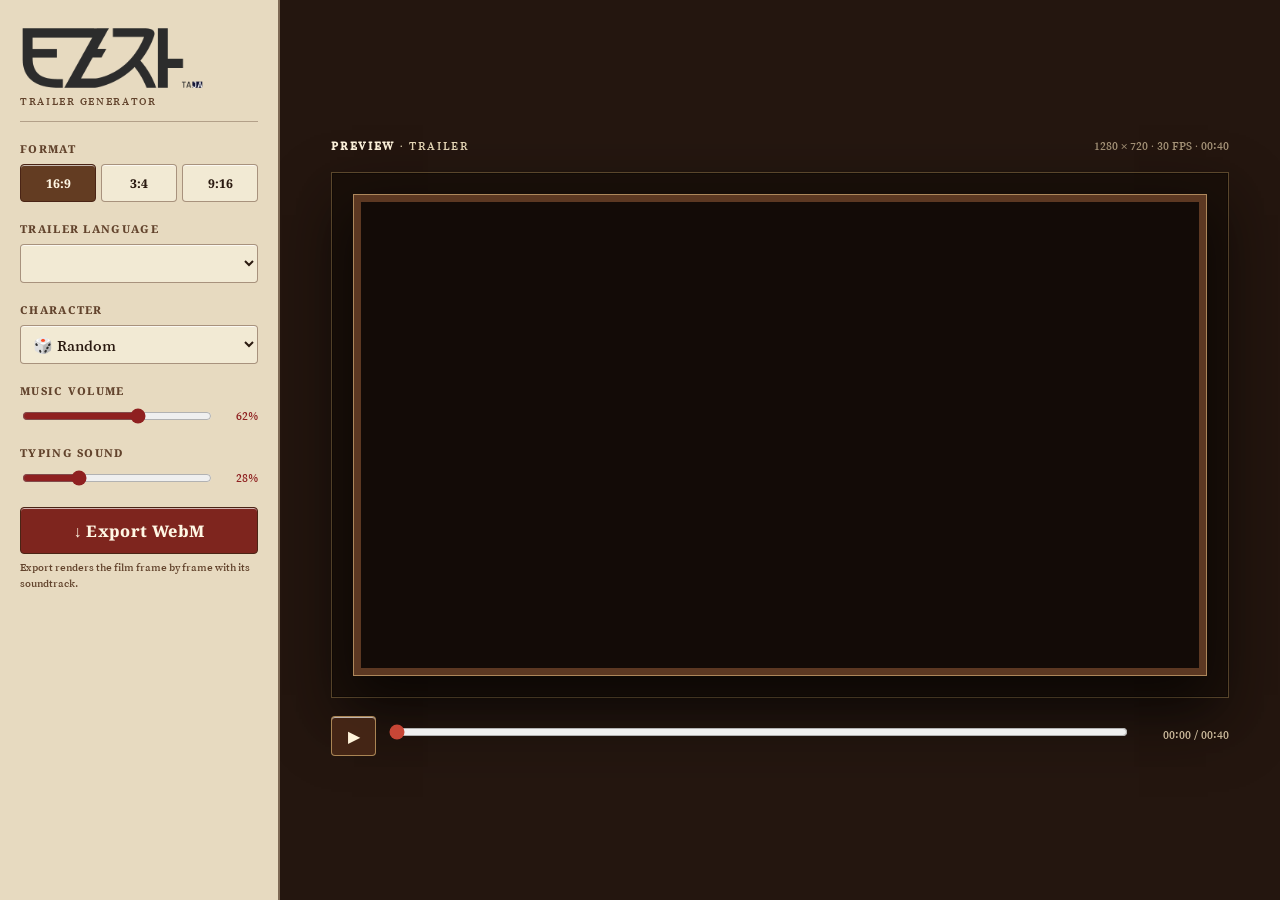
==== commit b91c3fbd: "Trailer Engine improvements" ====
--- a/trailer.html
+++ b/trailer.html
@@ -29,11 +29,11 @@
     .export-btn { min-height:47px; padding:0 13px; color:#fff7e4; border-color:#4a2415; background:#7e251e; font-weight:800; letter-spacing:.025em; }
     .export-btn:hover { background:#9a3228; transform:translateY(-1px); } .export-btn:disabled { cursor:wait; opacity:.65; transform:none; }
     .export-note { min-height:32px; margin:-2px 0 0; color:var(--ink-soft); font-size:.7rem; line-height:1.42; }
-    .preview-area { position:relative; display:flex; min-width:0; flex-direction:column; align-items:center; justify-content:center; gap:18px; overflow:hidden; padding:24px clamp(18px,4vw,62px) 29px; background:#24160f; }
+    .preview-area { position:relative; display:flex; min-width:0; min-height:0; flex-direction:column; align-items:center; justify-content:center; gap:18px; overflow:hidden; padding:24px clamp(18px,4vw,62px) 29px; background:#24160f; }
     .preview-area>* { position:relative; z-index:1; }
     .preview-head { display:flex; width:min(100%,1160px); align-items:center; justify-content:space-between; gap:14px; color:#e7d8b7; }
     .preview-title { margin:0; font-size:.75rem; letter-spacing:.14em; text-transform:uppercase; } .preview-title strong { color:#fff4dd; } .output-meta { color:rgba(237,217,178,.65); font-size:.73rem; font-variant-numeric:tabular-nums; }
-    .video-stage { display:grid; width:min(100%,1160px); min-height:min(72vh,720px); place-items:center; padding:clamp(10px,1.8vw,22px); border:1px solid rgba(219,179,111,.35); background:rgba(23,13,8,.78); box-shadow:inset 0 0 0 1px rgba(0,0,0,.34),0 26px 60px rgba(0,0,0,.38); }
+    .video-stage { display:grid; width:min(100%,1160px); min-height:0; flex-shrink:0; place-items:center; padding:clamp(10px,1.8vw,22px); border:1px solid rgba(219,179,111,.35); background:rgba(23,13,8,.78); box-shadow:inset 0 0 0 1px rgba(0,0,0,.34),0 26px 60px rgba(0,0,0,.38); }
     .video-frame { position:relative; width:min(100%,1000px); aspect-ratio:16/9; overflow:hidden; background:#130b07; border:7px solid #5c3822; box-shadow:0 0 0 1px #ad875b,0 20px 48px rgba(0,0,0,.6); }
     canvas { display:block; width:100%; height:100%; }
     .export-overlay { position:absolute; inset:0; z-index:3; display:none; place-items:center; color:#fff7e4; background:rgba(33,19,11,.85); } .export-overlay.visible { display:grid; }
@@ -43,7 +43,8 @@
     .play-btn { width:45px; height:40px; padding:0; color:#fff4db; border-color:rgba(225,185,119,.65); background:rgba(73,41,23,.9); font-size:1rem; } .timeline-wrap { display:grid; gap:8px; } .timeline-wrap input { margin:0; accent-color:#c74636; }
     .time-readout { min-width:88px; color:rgba(245,226,190,.8); font-size:.75rem; text-align:right; font-variant-numeric:tabular-nums; } .chapters { display:flex; justify-content:space-between; gap:6px; overflow:hidden; color:rgba(234,214,181,.45); font-size:.59rem; letter-spacing:.08em; text-transform:uppercase; white-space:nowrap; } .chapters span.active { color:#f1c86d; }
     .asset-preload { position:fixed; top:-2px; left:-2px; width:1px; height:1px; overflow:hidden; opacity:.001; pointer-events:none; }
-    @media (max-width:860px) { .studio { grid-template-columns:1fr; } .controls { gap:14px; padding:17px; border-right:0; border-bottom:2px solid rgba(62,36,18,.62); } .controls>.control-group { display:none; } .controls .brand,.controls .control-group.export-group { display:grid; } .preview-area { justify-content:flex-start; padding-top:20px; } .video-stage { min-height:0; } }
+    @media (min-width:861px) { .studio { height:100vh; overflow:hidden; } .preview-area { height:100vh; overflow:hidden; } }
+    @media (max-width:860px) { .studio { grid-template-columns:1fr; } .controls { gap:14px; padding:17px; border-right:0; border-bottom:2px solid rgba(62,36,18,.62); } .controls>.control-group { display:none; } .controls .brand,.controls .control-group.export-group { display:grid; } .preview-area { justify-content:flex-start; padding-top:20px; } }
     @media (max-width:540px) { .preview-area { gap:12px; padding:15px 10px 20px; } .video-stage { padding:7px; } .video-frame { border-width:4px; } .preview-head { padding:0 4px; } .preview-title { font-size:.64rem; } .output-meta { font-size:.61rem; } .transport { grid-template-columns:42px minmax(0,1fr); } .time-readout { grid-column:2; grid-row:2; justify-self:end; } .chapters { display:none; } }
   </style>
 </head>
@@ -54,69 +55,96 @@
       <div class="control-group"><span class="control-label">Format</span><div class="segment" id="ratio-controls"><button type="button" class="active" data-ratio="landscape">16:9</button><button type="button" data-ratio="portrait">3:4</button><button type="button" data-ratio="vertical">9:16</button></div></div>
       <div class="control-group"><label class="control-label" for="language">Trailer language</label><select id="language"></select></div>
       <div class="control-group"><label class="control-label" for="character">Character</label><select id="character"><option value="random">🎲 Random</option><option value="jun">Jun</option><option value="mina">Mina</option><option value="seo">Seo</option><option value="dami">Dami</option></select></div>
-      <div class="control-group"><label class="control-label" for="volume">Volume</label><div class="range-row"><input id="volume" type="range" min="0" max="100" value="62"><output class="range-value" id="volume-value">62%</output></div></div>
+      <div class="control-group"><label class="control-label" for="volume">Music volume</label><div class="range-row"><input id="volume" type="range" min="0" max="100" value="62"><output class="range-value" id="volume-value">62%</output></div></div>
+      <div class="control-group"><label class="control-label" for="keypress-volume">Typing sound</label><div class="range-row"><input id="keypress-volume" type="range" min="0" max="100" value="28"><output class="range-value" id="keypress-volume-value">28%</output></div></div>
       <div class="control-group export-group"><button type="button" class="export-btn" id="export">↓ Export WebM</button><p class="export-note" id="export-note">Export renders the film frame by frame with its soundtrack.</p></div>
     </aside>
     <section class="preview-area" aria-label="Trailer preview">
-      <div class="preview-head"><p class="preview-title"><strong>Preview</strong> · trailer</p><span class="output-meta" id="output-meta">1280 × 720 · 30 FPS · 00:32</span></div>
-      <div class="video-stage"><div class="video-frame" id="video-frame"><canvas id="trailer-canvas" width="1280" height="720" aria-label="Rendered trailer preview"></canvas><div class="export-overlay" id="export-overlay" aria-live="polite"><div class="export-card"><div class="spinner"></div><div class="export-progress" id="export-progress">Rendering…</div><div class="export-detail" id="export-detail">Frame 0 of 960</div></div></div></div></div>
-      <div class="transport"><button class="play-btn" id="play" type="button" aria-label="Play">▶</button><div class="timeline-wrap"><input id="timeline" type="range" min="0" max="32" step="0.01" value="0" aria-label="Timeline"><div class="chapters" id="chapters"></div></div><output class="time-readout" id="time-readout">00:00 / 00:32</output></div>
+      <div class="preview-head"><p class="preview-title"><strong>Preview</strong> · trailer</p><span class="output-meta" id="output-meta">1280 × 720 · 30 FPS · 00:40</span></div>
+      <div class="video-stage"><div class="video-frame" id="video-frame"><canvas id="trailer-canvas" width="1280" height="720" aria-label="Rendered trailer preview"></canvas><div class="export-overlay" id="export-overlay" aria-live="polite"><div class="export-card"><div class="spinner"></div><div class="export-progress" id="export-progress">Rendering…</div><div class="export-detail" id="export-detail">Frame 0 of 1,200</div></div></div></div></div>
+      <div class="transport"><button class="play-btn" id="play" type="button" aria-label="Play">▶</button><div class="timeline-wrap"><input id="timeline" type="range" min="0" max="40" step="0.01" value="0" aria-label="Timeline"><div class="chapters" id="chapters"></div></div><output class="time-readout" id="time-readout">00:00 / 00:40</output></div>
     </section>
   </main>
-  <div class="asset-preload" aria-hidden="true"><img id="asset-logo" src="assets/img/trailer-logo-frames.webp?trailer-logo-coalesced-v1" alt=""><img id="asset-left" src="assets/img/menu-img.png" alt=""><img id="asset-right" src="assets/img/menu-right.png" alt=""><img id="asset-grain" src="assets/img/paper-grain.svg" alt=""><img id="asset-noise" src="assets/img/noise.svg" alt=""></div>
+  <div class="asset-preload" aria-hidden="true"><img id="asset-logo" src="assets/img/trailer-logo-frames.webp?trailer-logo-coalesced-v1" alt=""><img id="asset-lluc" src="assets/img/lluc.png" alt=""><img id="asset-left" src="assets/img/menu-img.png" alt=""><img id="asset-right" src="assets/img/menu-right.png" alt=""><img id="asset-grain" src="assets/img/paper-grain.svg" alt=""><img id="asset-noise" src="assets/img/noise.svg" alt=""></div>
   <audio id="music-a" preload="auto" crossorigin="anonymous"></audio><audio id="music-b" preload="auto" crossorigin="anonymous"></audio>
 
   <script src="assets/js/avataaars.js"></script>
   <script>window.__EZRA_AVATAAARS__=Avataaars;</script>
   <script type="module">
-    import { createTrailerGameRenderer } from './assets/js/trailer-engine.js?trailer-boss-death-burst-v1';
+    import { createTrailerGameRenderer } from './assets/js/trailer-engine.js?trailer-trailer-rework-v2';
     import { get as gameText, setLanguage as setGameLanguage } from './assets/js/i18n.js';
 
     const COPY = {
-      en:{name:'English',hook:'WORDS FIGHT BACK.',explore:['15 WORLD TYPES TO EXPLORE','+30 ITEMS','+800 WORDS'],combat:'PRACTICE TYPING AND VOCABULARY',dungeons:'RANDOM DUNGEONS',zero:"DON’T KNOW KOREAN? START FROM ZERO.",cta:'PLAY IN YOUR BROWSER',url:'lluc.dev/ezra',tagline:'hangul · typing · hanja · vocabulary ㅡ in a roguelite',type:'TYPE'},
-      pt:{name:'Português',hook:'AS PALAVRAS LUTAM CONTRA VOCÊ.',explore:['15 TIPOS DE MUNDO PARA EXPLORAR','+30 ITENS','+800 PALAVRAS'],combat:'PRATIQUE DIGITAÇÃO E VOCABULÁRIO',dungeons:'DUNGEONS ALEATÓRIAS',zero:'NÃO SABE COREANO? COMECE DO ZERO.',cta:'JOGUE NO NAVEGADOR',url:'lluc.dev/ezra',tagline:'hangul · digitação · hanja · vocabulário ㅡ em um roguelite',type:'DIGITE'},
-      ko:{name:'한국어',hook:'단어들이 당신과 맞서 싸운다.',explore:['탐험할 15가지 세계','30개 이상의 아이템','+800개 단어'],combat:'타자 연습을 하세요.',dungeons:'랜덤 던전',zero:'글쓰기를 연습하세요.',cta:'브라우저에서 플레이',url:'lluc.dev/ezra',tagline:'한글 · 타자 · 한자 · 어휘 ㅡ 로그라이트로',type:'입력'},
-      es:{name:'Español',hook:'LAS PALABRAS LUCHAN CONTRA TI.',explore:['15 TIPOS DE MUNDO POR EXPLORAR','+30 OBJETOS','+800 PALABRAS'],combat:'PRACTICA MECANOGRAFÍA Y VOCABULARIO',dungeons:'MAZMORRAS ALEATORIAS',zero:'¿NO SABES COREANO? EMPIEZA DESDE CERO.',cta:'JUEGA EN EL NAVEGADOR',url:'lluc.dev/ezra',tagline:'hangul · mecanografía · hanja · vocabulario ㅡ en un roguelite',type:'ESCRIBE'},
-      fr:{name:'Français',hook:'LES MOTS SE BATTENT CONTRE VOUS.',explore:['15 TYPES DE MONDES À EXPLORER','+30 OBJETS','+800 MOTS'],combat:'ENTRAÎNEZ LA FRAPPE ET LE VOCABULAIRE',dungeons:'DONJONS ALÉATOIRES',zero:'VOUS NE CONNAISSEZ PAS LE CORÉEN ? PARTEZ DE ZÉRO.',cta:'JOUEZ DANS LE NAVIGATEUR',url:'lluc.dev/ezra',tagline:'hangeul · dactylographie · hanja · vocabulaire ㅡ dans un roguelite',type:'TAPEZ'},
-      ja:{name:'日本語',hook:'言葉があなたに立ち向かう。',explore:['15種類の世界を探索','30以上のアイテム','+800語'],combat:'タイピングと語彙を練習しよう',dungeons:'ランダムダンジョン',zero:'韓国語を知らない？ゼロから始めよう。',cta:'ブラウザでプレイ',url:'lluc.dev/ezra',tagline:'ハングル · タイピング · 漢字 · 語彙 ㅡ ローグライトで',type:'入力'},
-      zh:{name:'中文',hook:'单词会向你反击。',explore:['探索 15 种世界','30 多种物品','+800 个单词'],combat:'练习打字和词汇',dungeons:'随机地下城',zero:'不会韩语？从零开始。',cta:'在浏览器中游玩',url:'lluc.dev/ezra',tagline:'韩文 · 打字 · 汉字 · 词汇 ㅡ 融入 roguelite',type:'输入'},
-      vi:{name:'Tiếng Việt',hook:'TỪ NGỮ CHỐNG LẠI BẠN.',explore:['KHÁM PHÁ 15 LOẠI THẾ GIỚI','+30 VẬT PHẨM','+800 TỪ'],combat:'LUYỆN GÕ PHÍM VÀ TỪ VỰNG',dungeons:'DUNGEON NGẪU NHIÊN',zero:'CHƯA BIẾT TIẾNG HÀN? BẮT ĐẦU TỪ SỐ KHÔNG.',cta:'CHƠI TRÊN TRÌNH DUYỆT',url:'lluc.dev/ezra',tagline:'hangul · gõ phím · hanja · từ vựng ㅡ trong một roguelite',type:'GÕ'},
-      fil:{name:'Filipino',hook:'LUMALABAN SA’YO ANG MGA SALITA.',explore:['15 URI NG MUNDO NA GALUGARIN','+30 ITEM','+800 SALITA'],combat:'SANAYIN ANG PAG-TYPE AT BOKABULARYO',dungeons:'RANDOM DUNGEONS',zero:'HINDI MARUNONG MAG-KOREAN? MAGSIMULA SA WALA.',cta:'MAGLARO SA BROWSER',url:'lluc.dev/ezra',tagline:'hangul · pagta-type · hanja · bokabularyo ㅡ sa isang roguelite',type:'I-TYPE'},
-      th:{name:'ไทย',hook:'คำศัพท์ต่อสู้กับคุณ',explore:['15 รูปแบบโลกให้สำรวจ','30+ ไอเท็ม','+800 คำศัพท์'],combat:'ฝึกพิมพ์และคำศัพท์',dungeons:'ดันเจียนสุ่ม',zero:'ไม่รู้ภาษาเกาหลีใช่ไหม? เริ่มจากศูนย์ได้เลย',cta:'เล่นในเบราว์เซอร์',url:'lluc.dev/ezra',tagline:'ฮันกึล · พิมพ์ดีด · ฮันจา · คำศัพท์ ㅡ ในแบบ roguelite',type:'พิมพ์'},
-      id:{name:'Bahasa Indonesia',hook:'KATA-KATA MELAWANMU.',explore:['15 JENIS DUNIA UNTUK DIJELAJAHI','+30 ITEM','+800 KATA'],combat:'LATIH MENGETIK DAN KOSAKATA',dungeons:'DUNGEON ACAK',zero:'BELUM BISA BAHASA KOREA? MULAI DARI NOL.',cta:'MAIN DI BROWSER',url:'lluc.dev/ezra',tagline:'hangul · mengetik · hanja · kosakata ㅡ dalam roguelite',type:'KETIK'},
-      hi:{name:'हिन्दी',hook:'शब्द आपसे लड़ते हैं।',explore:['15 तरह की दुनियाएँ खोजें','30+ आइटम','+800 शब्द'],combat:'टाइपिंग और शब्दावली का अभ्यास करें',dungeons:'रैंडम डंजन्स',zero:'कोरियाई नहीं जानते? शून्य से शुरू करें।',cta:'ब्राउज़र में खेलें',url:'lluc.dev/ezra',tagline:'हंगुल · टाइपिंग · हंजा · शब्दावली ㅡ एक रोगुलाइट में',type:'टाइप'},
+      en:{name:'English',hook:'TYPE TO SURVIVE.',explore:['15 WORLD TYPES TO EXPLORE','+30 ITEMS','+800 WORDS'],combat:'PRACTICE TYPING AND VOCABULARY',dungeons:'RANDOM DUNGEONS',boss:'FACE THE BOSS.',zero:"DON’T KNOW HANGUL? START FROM ZERO.",cta:'PLAY IN YOUR BROWSER',url:'lluc.dev/ezra',tagline:'hangul · typing · hanja · vocabulary ㅡ in a roguelite',type:'TYPE'},
+      pt:{name:'Português',hook:'DIGITE PARA SOBREVIVER.',explore:['15 TIPOS DE MUNDO PARA EXPLORAR','+30 ITENS','+800 PALAVRAS'],combat:'PRATIQUE DIGITAÇÃO E VOCABULÁRIO',dungeons:'DUNGEONS ALEATÓRIAS',boss:'ENFRENTE O BOSS.',zero:'NÃO SABE HANGUL? COMECE DO ZERO.',cta:'JOGUE NO NAVEGADOR',url:'lluc.dev/ezra',tagline:'hangul · digitação · hanja · vocabulário ㅡ em um roguelite',type:'DIGITE'},
+      ko:{name:'한국어',hook:'입력해서 살아남으세요.',explore:['탐험할 15가지 세계','30개 이상의 아이템','+800개 단어'],combat:'타자 연습을 하세요.',dungeons:'랜덤 던전',boss:'보스와 맞서세요.',zero:'한글을 모르나요? 처음부터 시작하세요.',cta:'브라우저에서 플레이',url:'lluc.dev/ezra',tagline:'한글 · 타자 · 한자 · 어휘 ㅡ 로그라이트로',type:'입력'},
+      es:{name:'Español',hook:'ESCRIBE PARA SOBREVIVIR.',explore:['15 TIPOS DE MUNDO POR EXPLORAR','+30 OBJETOS','+800 PALABRAS'],combat:'PRACTICA MECANOGRAFÍA Y VOCABULARIO',dungeons:'MAZMORRAS ALEATORIAS',boss:'ENFRENTA AL JEFE.',zero:'¿NO SABES HANGUL? EMPIEZA DESDE CERO.',cta:'JUEGA EN EL NAVEGADOR',url:'lluc.dev/ezra',tagline:'hangul · mecanografía · hanja · vocabulario ㅡ en un roguelite',type:'ESCRIBE'},
+      fr:{name:'Français',hook:'TAPEZ POUR SURVIVRE.',explore:['15 TYPES DE MONDES À EXPLORER','+30 OBJETS','+800 MOTS'],combat:'ENTRAÎNEZ LA FRAPPE ET LE VOCABULAIRE',dungeons:'DONJONS ALÉATOIRES',boss:'AFFRONTEZ LE BOSS.',zero:'VOUS NE CONNAISSEZ PAS LE HANGEUL ? PARTEZ DE ZÉRO.',cta:'JOUEZ DANS LE NAVIGATEUR',url:'lluc.dev/ezra',tagline:'hangeul · dactylographie · hanja · vocabulaire ㅡ dans un roguelite',type:'TAPEZ'},
+      ja:{name:'日本語',hook:'入力して生き残れ。',explore:['15種類の世界を探索','30以上のアイテム','+800語'],combat:'タイピングと語彙を練習しよう',dungeons:'ランダムダンジョン',boss:'ボスに立ち向かえ。',zero:'ハングルを知らない？ゼロから始めよう。',cta:'ブラウザでプレイ',url:'lluc.dev/ezra',tagline:'ハングル · タイピング · 漢字 · 語彙 ㅡ ローグライトで',type:'入力'},
+      zh:{name:'中文',hook:'打字求生。',explore:['探索 15 种世界','30 多种物品','+800 个单词'],combat:'练习打字和词汇',dungeons:'随机地下城',boss:'挑战首领。',zero:'不会韩文？从零开始。',cta:'在浏览器中游玩',url:'lluc.dev/ezra',tagline:'韩文 · 打字 · 汉字 · 词汇 ㅡ 融入 roguelite',type:'输入'},
+      vi:{name:'Tiếng Việt',hook:'GÕ ĐỂ SỐNG SÓT.',explore:['KHÁM PHÁ 15 LOẠI THẾ GIỚI','+30 VẬT PHẨM','+800 TỪ'],combat:'LUYỆN GÕ PHÍM VÀ TỪ VỰNG',dungeons:'DUNGEON NGẪU NHIÊN',boss:'ĐỐI ĐẦU BOSS.',zero:'CHƯA BIẾT HANGUL? BẮT ĐẦU TỪ SỐ KHÔNG.',cta:'CHƠI TRÊN TRÌNH DUYỆT',url:'lluc.dev/ezra',tagline:'hangul · gõ phím · hanja · từ vựng ㅡ trong một roguelite',type:'GÕ'},
+      fil:{name:'Filipino',hook:'MAG-TYPE PARA MABUHAY.',explore:['15 URI NG MUNDO NA GALUGARIN','+30 ITEM','+800 SALITA'],combat:'SANAYIN ANG PAG-TYPE AT BOKABULARYO',dungeons:'RANDOM DUNGEONS',boss:'HARAPIN ANG BOSS.',zero:'HINDI MARUNONG NG HANGUL? MAGSIMULA SA WALA.',cta:'MAGLARO SA BROWSER',url:'lluc.dev/ezra',tagline:'hangul · pagta-type · hanja · bokabularyo ㅡ sa isang roguelite',type:'I-TYPE'},
+      th:{name:'ไทย',hook:'พิมพ์เพื่อเอาชีวิตรอด',explore:['15 รูปแบบโลกให้สำรวจ','30+ ไอเท็ม','+800 คำศัพท์'],combat:'ฝึกพิมพ์และคำศัพท์',dungeons:'ดันเจียนสุ่ม',boss:'เผชิญหน้าบอส',zero:'ยังไม่รู้จักฮันกึลใช่ไหม? เริ่มจากศูนย์ได้เลย',cta:'เล่นในเบราว์เซอร์',url:'lluc.dev/ezra',tagline:'ฮันกึล · พิมพ์ดีด · ฮันจา · คำศัพท์ ㅡ ในแบบ roguelite',type:'พิมพ์'},
+      id:{name:'Bahasa Indonesia',hook:'KETIK UNTUK BERTAHAN HIDUP.',explore:['15 JENIS DUNIA UNTUK DIJELAJAHI','+30 ITEM','+800 KATA'],combat:'LATIH MENGETIK DAN KOSAKATA',dungeons:'DUNGEON ACAK',boss:'HADAPI BOSS.',zero:'BELUM BISA HANGUL? MULAI DARI NOL.',cta:'MAIN DI BROWSER',url:'lluc.dev/ezra',tagline:'hangul · mengetik · hanja · kosakata ㅡ dalam roguelite',type:'KETIK'},
+      hi:{name:'हिन्दी',hook:'जीने के लिए टाइप करें।',explore:['15 तरह की दुनियाएँ खोजें','30+ आइटम','+800 शब्द'],combat:'टाइपिंग और शब्दावली का अभ्यास करें',dungeons:'रैंडम डंजन्स',boss:'बॉस का सामना करें।',zero:'हंगुल नहीं जानते? शून्य से शुरू करें।',cta:'ब्राउज़र में खेलें',url:'lluc.dev/ezra',tagline:'हंगुल · टाइपिंग · हंजा · शब्दावली ㅡ एक रोगुलाइट में',type:'टाइप'},
     };
     const INVENTORY_LABELS={en:'INVENTORY',pt:'INVENTÁRIO',ko:'인벤토리',es:'INVENTARIO',fr:'INVENTAIRE',ja:'インベントリ',zh:'背包',vi:'TÚI ĐỒ',fil:'INVENTORY',th:'คลัง',id:'INVENTARIS',hi:'इन्वेंटरी'};
     const FORMATS={landscape:{label:'16:9',width:1280,height:720},portrait:{label:'3:4',width:720,height:960},vertical:{label:'9:16',width:720,height:1280}};
-    const DURATION=32,FPS=30;
-    const SCENES=[{start:0,end:3.2,type:'hook',chapter:'opening'},{start:3.2,end:9.2,type:'worlds',chapter:'worlds'},{start:9.2,end:15,type:'combat',chapter:'combat'},{start:15,end:22,type:'boss',chapter:'boss'},{start:22,end:26.7,type:'dojang',chapter:'hangul'},{start:26.7,end:32,type:'end',chapter:'final'}];
-    const TRACKS={crescendo:{cues:[{at:0,track:'camp'},{at:9.05,track:'boss'},{at:21.85,track:'jeju'}]}};
-    const TRACK_FILES={camp:'assets/music/camp.mp3',jeju:'assets/music/jeju.mp3',boss:'assets/music/boss.mp3',dojang:'assets/music/dojang.mp3'};
+    const DURATION=40,FPS=30;
+    const SCENES=[
+      {start:0,end:.85,type:'brand',chapter:'opening'},
+      {start:.85,end:1.85,type:'card',chapter:'hook',copyKey:'hook'},
+      {start:1.85,end:5.8,type:'hook',chapter:'action'},
+      {start:5.8,end:6.8,type:'card',chapter:'idea',copyKey:'combat'},
+      {start:6.8,end:11.8,type:'worlds',chapter:'worlds'},
+      {start:11.8,end:12.7,type:'card',chapter:'combat',copyKey:'dungeons'},
+      {start:12.7,end:20.5,type:'combat',chapter:'fight'},
+      {start:20.5,end:21.5,type:'card',chapter:'boss',copyKey:'boss'},
+      {start:21.5,end:30.5,type:'boss',chapter:'boss fight'},
+      {start:30.5,end:31.5,type:'card',chapter:'learn',copyKey:'zero'},
+      {start:31.5,end:35.2,type:'dojang',chapter:'dojang'},
+      {start:35.2,end:40,type:'end',chapter:'final'},
+    ];
+    const TRACKS={crescendo:{cues:[{at:0,track:'camp'},{at:12.7,track:'boss',startAt:30},{at:30.5,track:'dojang'}]}};
+    const TRACK_FILES={camp:'assets/music/camp.mp3',boss:'assets/music/boss.mp3',dojang:'assets/music/dojang.mp3'};
     const TOUR=[
       {id:'jeju',weather:'snowing',camera:{start:1.080,end:1.145,panX:-.055,panY:.018}},
       {id:'yeouido',weather:'clear',roomType:'shop',npc:{type:'shop',emoji:'🏪',word:'가게'},camera:{start:1.028,end:1.070,panX:.050,panY:-.026}},
       {id:'eastsea',weather:'foggy',roomType:'tent',npc:{type:'tent',emoji:'🛶',word:'야영'},camera:{start:1.112,end:1.055,panX:-.042,panY:.020}},
-      {id:'cosmos',weather:'clear',camera:{start:1.040,end:1.096,panX:.030,panY:.040}}
+      {id:'cosmos',weather:'clear',npc:{type:'next_world',emoji:'🌌',word:'우주',worldId:'cosmos'},camera:{start:1.040,end:1.096,panX:.030,panY:.040}}
     ];
-    const canvas=document.getElementById('trailer-canvas'),ctx=canvas.getContext('2d'),frame=document.getElementById('video-frame'),languageSelect=document.getElementById('language'),characterSelect=document.getElementById('character'),volume=document.getElementById('volume'),volumeValue=document.getElementById('volume-value'),timeline=document.getElementById('timeline'),playButton=document.getElementById('play'),readout=document.getElementById('time-readout'),outputMeta=document.getElementById('output-meta'),chapters=document.getElementById('chapters'),exportButton=document.getElementById('export'),exportNote=document.getElementById('export-note'),exportOverlay=document.getElementById('export-overlay'),exportProgress=document.getElementById('export-progress'),exportDetail=document.getElementById('export-detail');
-    const images={logo:document.getElementById('asset-logo'),left:document.getElementById('asset-left'),right:document.getElementById('asset-right'),grain:document.getElementById('asset-grain'),noise:document.getElementById('asset-noise')};
+    const canvas=document.getElementById('trailer-canvas'),ctx=canvas.getContext('2d'),frame=document.getElementById('video-frame'),languageSelect=document.getElementById('language'),characterSelect=document.getElementById('character'),volume=document.getElementById('volume'),volumeValue=document.getElementById('volume-value'),keypressVolume=document.getElementById('keypress-volume'),keypressVolumeValue=document.getElementById('keypress-volume-value'),timeline=document.getElementById('timeline'),playButton=document.getElementById('play'),readout=document.getElementById('time-readout'),outputMeta=document.getElementById('output-meta'),chapters=document.getElementById('chapters'),exportButton=document.getElementById('export'),exportNote=document.getElementById('export-note'),exportOverlay=document.getElementById('export-overlay'),exportProgress=document.getElementById('export-progress'),exportDetail=document.getElementById('export-detail');
+    const images={logo:document.getElementById('asset-logo'),lluc:document.getElementById('asset-lluc'),left:document.getElementById('asset-left'),right:document.getElementById('asset-right'),grain:document.getElementById('asset-grain'),noise:document.getElementById('asset-noise')};
     const LOGO_FRAME_WIDTH=640,LOGO_FRAME_HEIGHT=230,LOGO_FRAME_DURATIONS=[50,50,50,50,50,50,50,50,500,30,30,30,30,30,30,30,20,20,20,20,1500];
     const requestedParams=new URLSearchParams(location.search),requestedPreviewTime=Number(requestedParams.get('t')),requestedRatio=requestedParams.get('ratio'),requestedLanguage=requestedParams.get('lang');
-    const state={time:Number.isFinite(requestedPreviewTime)?Math.max(0,Math.min(DURATION,requestedPreviewTime)):0,playing:false,exporting:false,ratio:FORMATS[requestedRatio]?requestedRatio:'landscape',lang:COPY[requestedLanguage]?requestedLanguage:'en',track:'crescendo',volume:.62,lastTimestamp:0,avatarKey:null};
+    const state={time:Number.isFinite(requestedPreviewTime)?Math.max(0,Math.min(DURATION,requestedPreviewTime)):0,playing:false,exporting:false,ratio:FORMATS[requestedRatio]?requestedRatio:'landscape',lang:COPY[requestedLanguage]?requestedLanguage:'en',track:'crescendo',volume:.62,keypressVolume:.28,lastTimestamp:0,avatarKey:null};
     const AVATAR_PRESETS={jun:{top:'shortWaved',hairColor:'black',hatColor:'blue02',accessories:'none',accessoriesColor:'black',facialHair:'none',facialHairColor:'black',clothing:'hoodie',clothingColor:'blue03',clothingGraphic:'korea',eyes:'happy',eyebrows:'defaultNatural',mouth:'smile',skin:'tanned'},mina:{top:'curvy',hairColor:'brownDark',hatColor:'pastelRed',accessories:'round',accessoriesColor:'black',facialHair:'none',facialHairColor:'brownDark',clothing:'overall',clothingColor:'pastelGreen',clothingGraphic:'pizza',eyes:'default',eyebrows:'raisedExcitedNatural',mouth:'smile',skin:'brown'},seo:{top:'dreads01',hairColor:'black',hatColor:'blue02',accessories:'wayfarers',accessoriesColor:'black',facialHair:'beardLight',facialHairColor:'black',clothing:'shirtCrewNeck',clothingColor:'pastelOrange',clothingGraphic:'pizza',eyes:'happy',eyebrows:'defaultNatural',mouth:'twinkle',skin:'darkBrown'},dami:{top:'bob',hairColor:'pastelPink',hatColor:'pastelYellow',accessories:'none',accessoriesColor:'black',facialHair:'none',facialHairColor:'pastelPink',clothing:'blazerAndShirt',clothingColor:'pink',clothingGraphic:'korea',eyes:'wink',eyebrows:'raisedExcitedNatural',mouth:'smile',skin:'light'}};
     const playerAvatar=new Image();
     function setTrailerAvatar(selection='random'){const keys=Object.keys(AVATAR_PRESETS),key=selection==='random'?keys[Math.floor(Math.random()*keys.length)]:selection,svg=window.__EZRA_AVATAAARS__?.create?.({style:'transparent',...AVATAR_PRESETS[key]});state.avatarKey=key;if(svg)playerAvatar.src=`data:image/svg+xml;charset=utf-8,${encodeURIComponent(svg)}`;}
-    const clamp=value=>Math.max(0,Math.min(1,value)),ease=value=>{const t=clamp(value);return t*t*(3-2*t);},sceneAt=time=>SCENES.find(scene=>time>=scene.start&&time<scene.end)||SCENES.at(-1),localProgress=(scene,time)=>clamp((time-scene.start)/(scene.end-scene.start)),currentCopy=()=>COPY[state.lang]||COPY.en,gameplayLanguage=()=>state.lang==='ko'?'en':state.lang,formatTime=seconds=>`00:${String(Math.floor(Math.max(0,seconds))).padStart(2,'0')}`,unit=(w,h)=>Math.min(w,h),treeScaleForFrame=(w,h)=>w>=h?1:Math.max(.28,Math.min(.35,(w/h)*.47));
+    const clamp=value=>Math.max(0,Math.min(1,value)),ease=value=>{const t=clamp(value);return t*t*(3-2*t);},sceneAt=time=>SCENES.find(scene=>time>=scene.start&&time<scene.end)||SCENES.at(-1),localProgress=(scene,time)=>clamp((time-scene.start)/(scene.end-scene.start)),currentCopy=()=>COPY[state.lang]||COPY.en,gameplayLanguage=()=>state.lang==='ko'?'en':state.lang,formatTime=seconds=>`00:${String(Math.floor(Math.max(0,seconds))).padStart(2,'0')}`,unit=(w,h)=>Math.min(w,h),isPortrait=(w,h)=>h>w,treeScaleForFrame=(w,h)=>w>=h?1:Math.max(.46,Math.min(.58,(w/h)*.76));
     function roundedPath(c,x,y,width,height,radius){const r=Math.min(radius,width/2,height/2);c.beginPath();c.moveTo(x+r,y);c.arcTo(x+width,y,x+width,y+height,r);c.arcTo(x+width,y+height,x,y+height,r);c.arcTo(x,y+height,x,y,r);c.arcTo(x,y,x+width,y,r);c.closePath();}
     function fillRounded(c,x,y,width,height,radius,fill){roundedPath(c,x,y,width,height,radius);c.fillStyle=fill;c.fill();} function strokeRounded(c,x,y,width,height,radius,stroke,lineWidth=1){roundedPath(c,x,y,width,height,radius);c.strokeStyle=stroke;c.lineWidth=lineWidth;c.stroke();}
     function text(c,value,x,y,size,color='#fff',align='center',weight=700,family="'EZRA Serif', serif"){c.save();c.font=`${weight} ${size}px ${family}`;c.fillStyle=color;c.textAlign=align;c.textBaseline='middle';c.fillText(value,x,y);c.restore();}
     function fitText(c,value,maxWidth,preferred,weight=700,minSize=12){let size=preferred;c.font=`${weight} ${size}px 'EZRA Serif', serif`;while(size>minSize&&c.measureText(value).width>maxWidth){size-=1;c.font=`${weight} ${size}px 'EZRA Serif', serif`;}return size;}
+    function wrapCardText(c,value,maxWidth,size,weight=800){c.font=`${weight} ${size}px 'EZRA Serif', serif`;const lines=[],words=value.split(/\s+/);let line='';for(const word of words){const candidate=line?`${line} ${word}`:word;if(line&&c.measureText(candidate).width>maxWidth){lines.push(line);line=word;}else line=candidate;}if(line)lines.push(line);return lines.length?lines:[value];}
     function drawImageCover(c,image,x,y,width,height){if(!image?.complete||!image.naturalWidth)return;const sourceRatio=image.naturalWidth/image.naturalHeight,targetRatio=width/height;let sx=0,sy=0,sw=image.naturalWidth,sh=image.naturalHeight;if(sourceRatio>targetRatio){sw=sh*targetRatio;sx=(image.naturalWidth-sw)/2;}else{sh=sw/targetRatio;sy=(image.naturalHeight-sh)/2;}c.drawImage(image,sx,sy,sw,sh,x,y,width,height);}
     function drawPaper(c,w,h,{left=true,right=true,final=false}={}){c.fillStyle='#e7dac0';c.fillRect(0,0,w,h);c.save();c.globalAlpha=.055;drawImageCover(c,images.grain,0,0,w,h);c.restore();if(left&&images.left?.naturalWidth){const leftW=final?Math.min(w*.66,h*.76):w*.65,leftH=leftW*images.left.naturalHeight/images.left.naturalWidth,leftX=final?-leftW*.12:-w*.13,leftY=final?h-leftH:h*.18;c.save();c.globalAlpha=.20;c.drawImage(images.left,leftX,leftY,leftW,leftH);c.restore();}if(right&&images.right?.naturalWidth){const rightW=final?w*.66:w*.49,rightH=rightW*images.right.naturalHeight/images.right.naturalWidth,rightX=final?w-rightW*.96:w*.58,rightY=final?h-rightH*.94:h*.18;c.save();c.globalAlpha=final?.18:.20;c.drawImage(images.right,rightX,rightY,rightW,rightH);c.restore();}}
     function logoFrameAt(time){const scene=sceneAt(time);if(scene.type!=='end')return 0;let elapsed=Math.max(0,(time-(scene.start+(scene.end-scene.start)*.14))*1000);for(let index=0;index<LOGO_FRAME_DURATIONS.length;index+=1){if(elapsed<LOGO_FRAME_DURATIONS[index])return index;elapsed-=LOGO_FRAME_DURATIONS[index];}return LOGO_FRAME_DURATIONS.length-1;}
     function drawLogo(c,w,h,y,width,alpha=1,scale=1,frameIndex=0){if(!images.logo.complete||!images.logo.naturalWidth)return;const frame=Math.max(0,Math.min(LOGO_FRAME_DURATIONS.length-1,frameIndex)),height=width*LOGO_FRAME_HEIGHT/LOGO_FRAME_WIDTH;c.save();c.globalAlpha=alpha;c.translate(w/2,y);c.scale(scale,scale);c.drawImage(images.logo,frame*LOGO_FRAME_WIDTH,0,LOGO_FRAME_WIDTH,LOGO_FRAME_HEIGHT,-width/2,-height/2,width,height);c.restore();}
-    function drawWatermark(c,w,h,dark=false){const u=unit(w,h),pad=Math.max(12,u*.026),label='lluc.dev/ezra';c.save();c.globalAlpha=.76;c.shadowColor=dark?'rgba(255,247,225,.34)':'rgba(0,0,0,.80)';c.shadowBlur=Math.max(2,u*.005);text(c,label,w-pad,pad+u*.004,fitText(c,label,w*.36,Math.max(10,u*.018),700),dark?'rgba(72,45,29,.82)':'rgba(255,246,226,.90)','right',700);c.restore();}
     function drawSceneImage(c,source,w,h,zoom=1,shakeX=0,shakeY=0){c.save();c.translate(w/2+shakeX,h/2+shakeY);c.scale(zoom,zoom);c.drawImage(source,-w/2,-h/2,w,h);c.restore();}
+    function drawBrand(c,w,h,p){
+      c.fillStyle='#050505';c.fillRect(0,0,w,h);
+      if(!images.lluc?.complete||!images.lluc.naturalWidth)return;
+      // Keep the trailer mark in the same proportion as the game's startup:
+      // a 120px logo with a 3rem Courier label below it (roughly 40%).
+      const intro=ease(p/.18),outro=1-ease((p-.68)/.32),alpha=intro*outro,blockScale=2/3,size=Math.min(w,h)*.28*blockScale,scale=.86+ease(p/.72)*.14,labelSize=fitText(c,'lluc.dev',w*.70,size*.25,700,12),labelGap=size*.26,blockHeight=size+labelGap+labelSize,blockTop=-blockHeight*.5,labelY=blockTop+size+labelGap+labelSize*.5;
+      c.save();c.globalAlpha=alpha;c.translate(w*.5,h*.5);c.scale(scale,scale);c.drawImage(images.lluc,-size*.5,blockTop,size,size);text(c,'lluc.dev',0,labelY,labelSize,'rgba(255,246,227,.92)','center',700,"'Courier New', 'Consolas', monospace");c.restore();
+    }
+    function drawCard(c,w,h,p,scene){
+      c.fillStyle='#050505';c.fillRect(0,0,w,h);
+      const intro=ease(p/.18),outro=1-ease((p-.78)/.22),alpha=intro*outro,u=unit(w,h),copy=currentCopy(),value=copy[scene.copyKey]||COPY.en[scene.copyKey]||'',tall=isPortrait(w,h),cardWidth=tall?w*.94:w*.82,preferred=u*.07,lines=tall?wrapCardText(c,value,cardWidth,preferred,800):[value],lineSize=lines.length>1?Math.min(preferred,...lines.map(line=>fitText(c,line,cardWidth,preferred,800))):fitText(c,value,w*.80,preferred,800),lineGap=lineSize*1.16;
+      c.save();c.globalAlpha=alpha;c.shadowColor='rgba(0,0,0,.9)';c.shadowBlur=u*.018;lines.forEach((line,index)=>text(c,line,w*.5,h*.5+(index-(lines.length-1)*.5)*lineGap,lineSize,'#fff6e3','center',800));c.restore();
+    }
     const fract=value=>value-Math.floor(value),noiseAt=value=>fract(Math.sin(value*12.9898+78.233)*43758.5453);
     function drawFog(c,w,h,time,intensity=1){const span=Math.max(w,h);c.save();c.fillStyle=`rgba(218,231,238,${.11*intensity})`;c.fillRect(0,0,w,h);for(let index=0;index<8;index+=1){const radius=span*(.20+noiseAt(index+4)*.17),x=fract(noiseAt(index+22)+time*(.006+noiseAt(index+44)*.006))*(w+radius*2)-radius,y=h*(.13+noiseAt(index+66)*.76);const gradient=c.createRadialGradient(x,y,0,x,y,radius);gradient.addColorStop(0,`rgba(230,239,243,${(.20+noiseAt(index+88)*.08)*intensity})`);gradient.addColorStop(.64,`rgba(222,234,240,${.10*intensity})`);gradient.addColorStop(1,'rgba(220,232,238,0)');c.fillStyle=gradient;c.fillRect(x-radius,y-radius,radius*2,radius*2);}c.restore();}
     function drawSnow(c,w,h,time,intensity=1,blizzard=false){
@@ -129,42 +157,56 @@
       c.restore();
     }
     function drawAtmosphere(c,w,h,weather,time,intensity=1){if(!weather||weather==='clear'||intensity<=0)return;if(weather==='foggy')drawFog(c,w,h,time,intensity);else if(weather==='snowing')drawSnow(c,w,h,time,intensity);else if(weather==='blizzard'){drawFog(c,w,h,time,intensity*.62);drawSnow(c,w,h,time,intensity,true);}}
-    const KEY_ROWS=[['ㅂ','ㅈ','ㄷ','ㄱ','ㅅ','ㅛ','ㅕ','ㅑ','ㅐ','ㅔ'],['ㅁ','ㄴ','ㅇ','ㄹ','ㅎ','ㅗ','ㅓ','ㅏ','ㅣ'],['ㅋ','ㅌ','ㅊ','ㅍ','ㅠ','ㅜ','ㅡ']],KEYSTREAMS={호랑이:['ㅎ','ㅗ','ㄹ','ㅏ','ㅇ','ㅇ','ㅣ'],유령:['ㅇ','ㅠ','ㄹ','ㅕ','ㅇ'],불:['ㅂ','ㅜ','ㄹ'],번개:['ㅂ','ㅓ','ㄴ','ㄱ','ㅐ'],해골:['ㅎ','ㅐ','ㄱ','ㅗ','ㄹ'],검:['ㄱ','ㅓ','ㅁ'],왕:['ㅇ','ㅗ','ㅏ','ㅇ']},TYPING_STATES={호랑이:['ㅎ','호','홀','호라','호랑','호랑ㅇ','호랑이'],유령:['ㅇ','유','율','유려','유령'],불:['ㅂ','부','불'],번개:['ㅂ','버','번','번ㄱ','번개'],검:['ㄱ','거','검'],왕:['ㅇ','오','와','왕']};
+    const KEY_ROWS=[['ㅂ','ㅈ','ㄷ','ㄱ','ㅅ','ㅛ','ㅕ','ㅑ','ㅐ','ㅔ'],['ㅁ','ㄴ','ㅇ','ㄹ','ㅎ','ㅗ','ㅓ','ㅏ','ㅣ'],['ㅋ','ㅌ','ㅊ','ㅍ','ㅠ','ㅜ','ㅡ']],HIT_JAMOS=['ㄱ','ㄴ','ㄷ','ㄹ','ㅁ','ㅂ','ㅅ','ㅇ','ㅈ','ㅊ','ㅋ','ㅌ','ㅍ','ㅎ'],projectileJamo=seed=>HIT_JAMOS[Math.abs(Math.floor(seed*97))%HIT_JAMOS.length],KEYSTREAMS={호랑이:['ㅎ','ㅗ','ㄹ','ㅏ','ㅇ','ㅇ','ㅣ'],유령:['ㅇ','ㅠ','ㄹ','ㅕ','ㅇ'],불:['ㅂ','ㅜ','ㄹ'],번개:['ㅂ','ㅓ','ㄴ','ㄱ','ㅐ'],물:['ㅁ','ㅜ','ㄹ'],밥:['ㅂ','ㅏ','ㅂ'],집:['ㅈ','ㅣ','ㅂ'],검:['ㄱ','ㅓ','ㅁ'],왕:['ㅇ','ㅗ','ㅏ','ㅇ'],파란색:['ㅍ','ㅏ','ㄹ','ㅏ','ㄴ','ㅅ','ㅐ','ㄱ'],물고기:['ㅁ','ㅜ','ㄹ','ㄱ','ㅗ','ㄱ','ㅣ'],브로콜리:['ㅂ','ㅡ','ㄹ','ㅗ','ㅋ','ㅗ','ㄹ','ㄹ','ㅣ'],영화관:['ㅇ','ㅕ','ㅇ','ㅎ','ㅘ','ㄱ','ㅘ','ㄴ']},TYPING_STATES={호랑이:['ㅎ','호','홀','호라','호랑','호랑ㅇ','호랑이'],유령:['ㅇ','유','율','유려','유령'],불:['ㅂ','부','불'],번개:['ㅂ','버','번','번ㄱ','번개'],물:['ㅁ','무','물'],밥:['ㅂ','바','밥'],집:['ㅈ','지','집'],검:['ㄱ','거','검'],왕:['ㅇ','오','와','왕'],파란색:['ㅍ','파','팔','파라','파란','파란ㅅ','파란새','파란색'],물고기:['ㅁ','무','물','물ㄱ','물고','물곡','물고기'],브로콜리:['ㅂ','브','블','브ㄹ','브로','브록','브로ㅋ','브로코','브로콜','브로콜ㄹ','브로콜리'],영화관:['ㅇ','여','영','영ㅎ','영화','영화ㄱ','영화과','영화관']};
     function drawPlayer(c,w,h,{energy=0,lives=10,hit=0}={}){
-      const u=unit(w,h),x=w*.5,y=h*.665+Math.sin(state.time*3.2)*u*.003,size=u*.158,heartSize=Math.max(7,u*.018),heartStep=heartSize*1.20;
+      const u=unit(w,h),tall=isPortrait(w,h),x=w*.5,y=h*(tall?.725:.665)+Math.sin(state.time*3.2)*u*.003,size=u*(tall?.22:.158),heartSize=Math.max(7,u*(tall?.025:.018)),heartStep=heartSize*1.20;
       c.save();c.font=`400 ${heartSize}px 'Noto Color Emoji', serif`;c.textAlign='center';c.textBaseline='middle';for(let index=0;index<10;index+=1){c.fillText(index<lives?'❤️':'🖤',x+(index-4.5)*heartStep,y-size*.68);}c.restore();
       c.save();c.shadowColor='rgba(0,0,0,.66)';c.shadowBlur=u*.018;c.shadowOffsetY=u*.011;if(hit>0)c.filter=`sepia(1) saturate(${1+hit*2.5}) hue-rotate(320deg) brightness(1.12)`;if(playerAvatar.complete&&playerAvatar.naturalWidth)c.drawImage(playerAvatar,x-size*.5,y-size*.5,size,size);else{c.font=`${size*.88}px 'Noto Color Emoji', serif`;c.textAlign='center';c.textBaseline='middle';c.fillText('🧑‍🚀',x,y);}c.restore();
       if(energy>0)text(c,'🔥',x+size*.39,y+size*.27,u*(.039+energy*.014),'#fff','center',400,"'Noto Color Emoji', serif");
     }
-    function drawKeyboard(c,w,h,word,progress){const u=unit(w,h),sequence=KEYSTREAMS[word]||[],typing=clamp(progress),activeIndex=typing<=0||!sequence.length?-1:Math.min(sequence.length-1,Math.floor(typing*sequence.length)),activeKey=activeIndex<0?null:sequence[activeIndex],keyH=Math.max(13,u*.032),keyW=Math.min(u*.052,(w*.52-u*.003*9)/10),gap=Math.max(2,u*.003),panelW=keyW*10+gap*9+u*.026,panelH=keyH*3+gap*2+u*.024,panelX=w*.5-panelW*.5,panelY=h*.726;c.save();fillRounded(c,panelX,panelY,panelW,panelH,Math.max(5,u*.010),'rgba(5,7,8,.62)');strokeRounded(c,panelX,panelY,panelW,panelH,Math.max(5,u*.010),'rgba(240,225,193,.18)',Math.max(1,u*.0015));for(let rowIndex=0;rowIndex<KEY_ROWS.length;rowIndex+=1){const row=KEY_ROWS[rowIndex],rowW=row.length*keyW+(row.length-1)*gap,rowX=w*.5-rowW*.5,rowY=panelY+u*.012+rowIndex*(keyH+gap);for(let keyIndex=0;keyIndex<row.length;keyIndex+=1){const key=row[keyIndex],active=key===activeKey,fill=active?'rgba(150,48,37,.96)':'rgba(255,255,255,.10)';fillRounded(c,rowX+keyIndex*(keyW+gap),rowY,keyW,keyH,Math.max(3,u*.005),fill);strokeRounded(c,rowX+keyIndex*(keyW+gap),rowY,keyW,keyH,Math.max(3,u*.005),active?'rgba(255,222,160,.82)':'rgba(255,255,255,.16)',Math.max(1,u*.0014));text(c,key,rowX+keyIndex*(keyW+gap)+keyW*.5,rowY+keyH*.53,Math.max(8,keyH*.56),active?'#fff8df':'rgba(255,255,255,.82)','center',700,"'Noto Sans KR', serif");}}c.restore();}
-    function drawTyping(c,w,h,word,progress){const u=unit(w,h),width=Math.min(w*.56,u*1.08),height=Math.max(32,u*.079),x=w/2-width/2,y=h*.872,inventory=INVENTORY_LABELS[state.lang]||INVENTORY_LABELS.en,states=TYPING_STATES[word]||Array.from(word),count=progress<=0?0:Math.min(states.length,Math.ceil(clamp(progress)*states.length)),typed=count?states[count-1]:'',shown=typed||currentCopy().type;c.save();fillRounded(c,x,y,width,height,height/2,'rgba(8,8,7,.90)');strokeRounded(c,x,y,width,height,height/2,'rgba(239,230,208,.72)',Math.max(1,u*.002));const inventorySize=Math.max(7,u*.016);c.font=`800 ${inventorySize}px Pretendard, sans-serif`;const inventoryW=Math.max(height*.96,Math.min(width*.30,c.measureText(inventory).width+height*.42)),inventoryX=x+height*.18;fillRounded(c,inventoryX,y+height*.22,inventoryW,height*.56,height*.1,'rgba(255,255,255,.12)');text(c,inventory,inventoryX+inventoryW*.5,y+height*.5,inventorySize,'rgba(255,255,255,.68)','center',800,'Pretendard, sans-serif');const typingX=w/2+height*.15;c.font=`700 ${Math.max(13,u*.033)}px 'Noto Sans KR', 'Nanum Myeongjo', serif`;c.fillStyle=typed?'#fff7e8':'rgba(255,255,255,.35)';c.textAlign='center';c.textBaseline='middle';c.fillText(shown,typingX,y+height*.5);if(count<states.length&&Math.sin(state.time*9)>0){const tw=c.measureText(shown).width;c.fillStyle='#c84b39';c.fillRect(typingX+tw/2+5,y+height*.28,2,height*.44);}c.restore();}
-    function drawHook(c,w,h,p){const typed=clamp((p-.12)/.40),projectile=clamp((p-.56)/.17),impact=clamp((p-.70)/.13),death=clamp((p-.78)/.18),zoom=1.11+ease((p-.12)/.56)*.10+projectile*.07,shake=impact>0&&impact<1?Math.sin(state.time*105)*(1-impact)*unit(w,h)*.010:0;fitEngine(w,h);const source=engine.render({worldId:'seoraksan',time:state.time*2.2,language:gameplayLanguage(),word:'호랑이',bossDoor:true,projectile,hit:impact,death,treeScale:treeScaleForFrame(w,h)});drawSceneImage(c,source,w,h,zoom,shake,0);drawPlayer(c,w,h,{energy:projectile,lives:10});drawKeyboard(c,w,h,'호랑이',typed);drawTyping(c,w,h,'호랑이',typed);const alpha=ease(p/.10)*(1-ease((p-.48)/.15));c.save();c.globalAlpha=alpha;c.shadowColor='rgba(0,0,0,.82)';c.shadowBlur=unit(w,h)*.024;text(c,currentCopy().hook,w/2,h*.15,fitText(c,currentCopy().hook,w*.76,unit(w,h)*.052,800),'#fff6e3','center',800);c.restore();}
+    function drawDamageVignette(c,w,h,intensity=0){const pulse=clamp(intensity);if(pulse<=0)return;const radius=Math.max(w,h)*.52;c.save();c.globalAlpha=.28*pulse;for(const [x,y] of [[0,0],[w,0],[0,h],[w,h]]){const gradient=c.createRadialGradient(x,y,0,x,y,radius);gradient.addColorStop(0,'rgba(235,28,22,.96)');gradient.addColorStop(.42,'rgba(190,12,12,.48)');gradient.addColorStop(1,'rgba(120,0,0,0)');c.fillStyle=gradient;c.fillRect(0,0,w,h);}c.restore();}
+    function drawKeyboard(c,w,h,word,progress){const u=unit(w,h),tall=isPortrait(w,h),sequence=KEYSTREAMS[word]||[],typing=clamp(progress),activeIndex=typing<=0||!sequence.length?-1:Math.min(sequence.length-1,Math.floor(typing*sequence.length)),activeKey=activeIndex<0?null:sequence[activeIndex],keyH=Math.max(13,u*(tall?.042:.032)),keyW=Math.min(u*(tall?.068:.052),(w*(tall?.70:.52)-u*.003*9)/10),gap=Math.max(2,u*(tall?.004:.003)),panelW=keyW*10+gap*9+u*(tall?.032:.026),panelH=keyH*3+gap*2+u*(tall?.032:.024),panelX=w*.5-panelW*.5,panelY=h*(tall?.79:.726);c.save();fillRounded(c,panelX,panelY,panelW,panelH,Math.max(5,u*.010),'rgba(5,7,8,.62)');strokeRounded(c,panelX,panelY,panelW,panelH,Math.max(5,u*.010),'rgba(240,225,193,.18)',Math.max(1,u*.0015));for(let rowIndex=0;rowIndex<KEY_ROWS.length;rowIndex+=1){const row=KEY_ROWS[rowIndex],rowW=row.length*keyW+(row.length-1)*gap,rowX=w*.5-rowW*.5,rowY=panelY+u*.012+rowIndex*(keyH+gap);for(let keyIndex=0;keyIndex<row.length;keyIndex+=1){const key=row[keyIndex],active=key===activeKey,fill=active?'rgba(150,48,37,.96)':'rgba(255,255,255,.10)';fillRounded(c,rowX+keyIndex*(keyW+gap),rowY,keyW,keyH,Math.max(3,u*.005),fill);strokeRounded(c,rowX+keyIndex*(keyW+gap),rowY,keyW,keyH,Math.max(3,u*.005),active?'rgba(255,222,160,.82)':'rgba(255,255,255,.16)',Math.max(1,u*.0014));text(c,key,rowX+keyIndex*(keyW+gap)+keyW*.5,rowY+keyH*.53,Math.max(8,keyH*.56),active?'#fff8df':'rgba(255,255,255,.82)','center',700,"'Noto Sans KR', serif");}}c.restore();}
+    function drawTyping(c,w,h,word,progress,{clear=false}={}){const u=unit(w,h),tall=isPortrait(w,h),width=Math.min(w*(tall?.72:.56),u*(tall?1.25:1.08)),height=Math.max(32,u*(tall?.10:.079)),x=w/2-width/2,y=h*(tall?.90:.872),inventory=INVENTORY_LABELS[state.lang]||INVENTORY_LABELS.en,states=TYPING_STATES[word]||Array.from(word),count=progress<=0?0:Math.min(states.length,Math.ceil(clamp(progress)*states.length)),typed=count?states[count-1]:'',shown=clear?'':(typed||currentCopy().type);c.save();fillRounded(c,x,y,width,height,height/2,'rgba(8,8,7,.90)');strokeRounded(c,x,y,width,height,height/2,'rgba(239,230,208,.72)',Math.max(1,u*.002));const inventorySize=Math.max(7,u*(tall?.021:.016));c.font=`800 ${inventorySize}px Pretendard, sans-serif`;const inventoryW=Math.max(height*.96,Math.min(width*.30,c.measureText(inventory).width+height*.42)),inventoryX=x+height*.18;fillRounded(c,inventoryX,y+height*.22,inventoryW,height*.56,height*.1,'rgba(255,255,255,.12)');text(c,inventory,inventoryX+inventoryW*.5,y+height*.5,inventorySize,'rgba(255,255,255,.68)','center',800,'Pretendard, sans-serif');const typingX=w/2+height*.15;c.font=`700 ${Math.max(13,u*(tall?.045:.033))}px 'Noto Sans KR', 'Nanum Myeongjo', serif`;c.fillStyle=typed&&!clear?'#fff7e8':'rgba(255,255,255,.35)';c.textAlign='center';c.textBaseline='middle';c.fillText(shown,typingX,y+height*.5);if(!clear&&count<states.length&&Math.sin(state.time*9)>0){const tw=c.measureText(shown).width;c.fillStyle='#c84b39';c.fillRect(typingX+tw/2+5,y+height*.28,2,height*.44);}c.restore();}
+    function drawHook(c,w,h,p){const typed=clamp((p-.08)/.34),projectile=clamp((p-.37)/.17),impact=clamp((p-.50)/.10),death=clamp((p-.53)/.08),glide=ease((p-.03)/.72),tigerX=w*(.80-.30*glide),tigerY=h*(.28+.31*glide),zoom=1.08+ease((p-.05)/.72)*.12+projectile*.07,shake=impact>0&&impact<1?Math.sin(state.time*105)*(1-impact)*unit(w,h)*.012:0;syncTypingSfx('hook:호랑이',typed,'호랑이');fitEngine(w,h);const source=engine.render({worldId:'seoraksan',time:state.time*2.2,language:gameplayLanguage(),actors:[{word:'호랑이',x:tigerX,y:tigerY,baseSize:72,hit:impact,death}],playerShots:[{target:0,progress:projectile,hit:impact,emoji:'🔥'}],bossDoor:true,treeScale:treeScaleForFrame(w,h)});drawSceneImage(c,source,w,h,zoom,shake,0);drawPlayer(c,w,h,{energy:projectile,lives:10});drawKeyboard(c,w,h,'호랑이',typed);drawTyping(c,w,h,'호랑이',typed,{clear:projectile>0});}
     function fitEngine(w,h){if(engine.canvas.width!==w)engine.canvas.width=w;if(engine.canvas.height!==h)engine.canvas.height=h;}
-    function combatTyping(p){if(p<.35)return{word:'유령',progress:clamp((p-.05)/.22)};if(p<.55)return{word:'불',progress:clamp((p-.35)/.16)};return{word:'번개',progress:clamp((p-.55)/.17)};}
+    function combatTyping(p){if(p<.21)return{word:'파란색',progress:clamp((p-.02)/.17)};if(p<.40)return{word:'물고기',progress:clamp((p-.21)/.17)};if(p<.59)return{word:'브로콜리',progress:clamp((p-.40)/.17)};return{word:'영화관',progress:clamp((p-.59)/.17)};}
     function drawCombat(c,w,h,p){
-      const typing=combatTyping(p),firstDeath=clamp((p-.47)/.18),secondDeath=clamp((p-.67)/.17),thirdDeath=clamp((p-.85)/.14),impact=Math.max(clamp((p-.45)/.10),clamp((p-.65)/.10),clamp((p-.83)/.10)),playerHit=Math.max(0,1-Math.abs(p-.40)/.055,1-Math.abs(p-.60)/.055),playerLives=10-(p>=.40?1:0)-(p>=.60?1:0),zoom=1.015+ease((p-.08)/.62)*.09,shake=impact>0&&impact<1?Math.sin(state.time*105)*(1-impact)*unit(w,h)*.009:0;
+      const fallDuration=.06,move=(from,to,start,duration)=>from+(to-from)*ease((p-start)/duration),
+        chaseDurationFor=(landX,landY)=>{const distance=Math.hypot(landX-w*.5,landY-h*.58),reference=Math.hypot(w*.34,h*.28);return Math.max(.62,Math.min(.74,.68*distance/Math.max(1,reference)));},
+        drop=(landX,landY,start,duration,fromY=-h*.22,chaseDuration=.68)=>{const fallingY=move(fromY,landY,start,duration),advance=ease((p-(start+duration))/chaseDuration);return{x:landX+(w*.5-landX)*advance,y:landY+(h*.58-landY)*advance};},
+        typing=combatTyping(p),
+        deaths=[clamp((p-.29)/.09),clamp((p-.48)/.09),clamp((p-.67)/.08),clamp((p-.86)/.06)],
+        impact=Math.max(clamp((p-.27)/.06),clamp((p-.46)/.06),clamp((p-.65)/.05),clamp((p-.84)/.04)),
+        hitPulse=at=>p<at?0:1-clamp((p-at)/.045),
+        playerHit=Math.max(hitPulse(.43),hitPulse(.60),hitPulse(.77),hitPulse(.94)),
+        playerLives=10-(p>=.43?1:0)-(p>=.60?1:0)-(p>=.77?1:0)-(p>=.94?1:0),
+        zoom=1.015+ease((p-.04)/.88)*.12,
+        shake=impact>0&&impact<1?Math.sin(state.time*105)*(1-impact)*unit(w,h)*.014:0;
       const actors=[
-        {word:'유령',emoji:'👻',wieldIcon:'💀',x:w*.23,y:h*.29,death:firstDeath},
-        {word:'불',emoji:'🔥',wieldIcon:false,x:w*.51,y:h*.25,death:secondDeath},
-        {word:'번개',emoji:'⚡',wieldIcon:'🌩️',x:w*.76,y:h*.36,death:thirdDeath},
-        {word:'해골',emoji:'💀',wieldIcon:'🗡️',x:w*.83,y:h*.20,death:0}
+        {word:'파란색',emoji:'🔵',wieldIcon:'🎨',...drop(w*.16,h*.30,.01,fallDuration,-h*.22,chaseDurationFor(w*.16,h*.30)),landY:h*.30,spawnProgress:clamp((p-.01)/fallDuration),spawnDuration:fallDuration,death:deaths[0]},
+        {word:'물고기',emoji:'🐟',wieldIcon:false,...drop(w*.82,h*.34,.16,fallDuration,-h*.24,chaseDurationFor(w*.82,h*.34)),landY:h*.34,spawnProgress:clamp((p-.16)/fallDuration),spawnDuration:fallDuration,death:deaths[1]},
+        {word:'브로콜리',emoji:'🥦',wieldIcon:false,...drop(w*.86,h*.38,.31,fallDuration,-h*.20,chaseDurationFor(w*.86,h*.38)),landY:h*.38,spawnProgress:clamp((p-.31)/fallDuration),spawnDuration:fallDuration,death:deaths[2]},
+        {word:'영화관',emoji:'🎬',wieldIcon:false,...drop(w*.07,h*.40,.46,fallDuration,-h*.26,chaseDurationFor(w*.07,h*.40)+.18),landY:h*.40,spawnProgress:clamp((p-.46)/fallDuration),spawnDuration:fallDuration,death:deaths[3]}
       ],playerShots=[
-        {target:0,progress:clamp((p-.30)/.15),hit:clamp((p-.45)/.08),emoji:'🔥'},
-        {target:1,progress:clamp((p-.51)/.14),hit:clamp((p-.65)/.08),emoji:'🔥'},
-        {target:2,progress:clamp((p-.72)/.14),hit:clamp((p-.83)/.08),emoji:'🔥'}
+        {target:0,progress:clamp((p-.19)/.13),hit:clamp((p-.27)/.06),emoji:'🔥'},
+        {target:1,progress:clamp((p-.38)/.13),hit:clamp((p-.46)/.06),emoji:'🔥'},
+        {target:2,progress:clamp((p-.57)/.13),hit:clamp((p-.65)/.05),emoji:'🔥'},
+        {target:3,progress:clamp((p-.76)/.13),hit:clamp((p-.84)/.04),emoji:'🔥'}
       ],enemyShots=[
-        {source:1,progress:clamp((p-.18)/.22),emoji:'🔥'},
-        {source:3,progress:clamp((p-.41)/.19),emoji:'🗡️'},
-        {source:2,progress:clamp((p-.60)/.18),emoji:'⚡'}
-      ];
+        {source:0,progress:clamp((p-.25)/.18),emoji:'🎨',jamo:projectileJamo(1),landAt:.25},
+        {source:1,progress:clamp((p-.42)/.18),emoji:'🐟',jamo:projectileJamo(2),landAt:.42},
+        {source:2,progress:clamp((p-.59)/.18),emoji:'🥦',jamo:projectileJamo(3),landAt:.59},
+        {source:3,progress:clamp((p-.76)/.18),emoji:'🎞️',jamo:projectileJamo(4),landAt:.76}
+      ].filter(shot=>p>=shot.landAt);
       fitEngine(w,h);
       const source=engine.render({worldId:'gyeongju',time:state.time*2.1,language:gameplayLanguage(),actors,playerShots,enemyShots,doorLabels:true,treeScale:treeScaleForFrame(w,h)});
       drawSceneImage(c,source,w,h,zoom,shake,0);
       drawPlayer(c,w,h,{energy:Math.max(...playerShots.map(shot=>shot.progress)),lives:playerLives,hit:playerHit});
+      syncTypingSfx(`combat:${typing.word}`,typing.progress,typing.word);
       drawKeyboard(c,w,h,typing.word,typing.progress);
-      drawTyping(c,w,h,typing.word,typing.progress);
-      const copy=currentCopy(),caption=copy.combat,dungeons=copy.dungeons,captionAlpha=ease(p/.10)*(1-ease((p-.87)/.13));
-      c.save();c.globalAlpha=captionAlpha;c.shadowColor='rgba(0,0,0,.88)';c.shadowBlur=unit(w,h)*.022;text(c,caption,w/2,h*.14,fitText(c,caption,w*.78,unit(w,h)*.046,800),'#fff6e3','center',800);text(c,dungeons,w/2,h*.195,fitText(c,dungeons,w*.54,unit(w,h)*.023,700),'rgba(255,246,226,.86)','center',700);c.restore();
+      const combatShotStarted=(typing.word==='파란색'&&p>.19)||(typing.word==='물고기'&&p>.38)||(typing.word==='브로콜리'&&p>.57)||(typing.word==='영화관'&&p>.76);
+      drawTyping(c,w,h,typing.word,typing.progress,{clear:combatShotStarted});
+      drawDamageVignette(c,w,h,playerHit);
     }
     function drawWorlds(c,w,h,p){
       const scaled=p*TOUR.length,index=Math.min(TOUR.length-1,Math.floor(scaled)),local=scaled-index,shot=TOUR[index],travel=ease(local),camera=shot.camera,zoom=camera.start+(camera.end-camera.start)*travel,panX=camera.panX*(local-.5)*w,panY=camera.panY*(local-.5)*h;
@@ -173,53 +215,93 @@
       if(transition){const previousShot=TOUR[index-1],previous=engine.render({worldId:previousShot.id,time:state.time*1.45+(index-1)*11,language:gameplayLanguage(),word:null,cleared:true,roomType:previousShot.roomType,npc:previousShot.npc,doorLabels:false,treeScale:treeScaleForFrame(w,h)});drawSceneImage(c,previous,w,h,previousShot.camera.end,(local-.5)*w*.016,(local-.5)*h*.008);}
       const source=engine.render({worldId:shot.id,time:state.time*1.45+index*11,language:gameplayLanguage(),word:null,cleared:true,roomType:shot.roomType,npc:shot.npc,doorLabels:false,treeScale:treeScaleForFrame(w,h)});
       c.save();c.globalAlpha=transitionAlpha;drawSceneImage(c,source,w,h,zoom,panX,panY);drawAtmosphere(c,w,h,shot.weather,state.time);c.restore();
-      const [headline,items,words]=currentCopy().explore,alpha=ease(p/.13)*(1-ease((p-.84)/.13)),u=unit(w,h);
-      c.save();c.globalAlpha=alpha;c.shadowColor='rgba(0,0,0,.90)';c.shadowBlur=u*.022;text(c,headline,w/2,h*.105,fitText(c,headline,w*.78,u*.052,800),'#fff6e3','center',800);text(c,items,w/2,h*.169,fitText(c,items,w*.56,u*.028,700),'rgba(255,246,226,.90)','center',700);text(c,words,w/2,h*.209,fitText(c,words,w*.56,u*.028,700),'rgba(255,246,226,.90)','center',700);c.restore();
-    }
-    function bossTyping(p){if(p<.28)return{word:'검',progress:clamp((p-.10)/.14)};if(p<.50)return{word:'불',progress:clamp((p-.30)/.17)};if(p<.72)return{word:'번개',progress:clamp((p-.51)/.17)};return{word:'왕',progress:clamp((p-.72)/.14)};}
+      const [headline,items,words]=currentCopy().explore,copyAlpha=ease(p/.13)*(1-ease((p-.84)/.13)),u=unit(w,h);
+      c.save();c.globalAlpha=copyAlpha;c.shadowColor='rgba(0,0,0,.90)';c.shadowBlur=u*.022;text(c,headline,w/2,h*.105,fitText(c,headline,w*.78,u*.052,800),'#fff6e3','center',800);text(c,items,w/2,h*.169,fitText(c,items,w*.56,u*.028,700),'rgba(255,246,226,.90)','center',700);text(c,words,w/2,h*.209,fitText(c,words,w*.56,u*.028,700),'rgba(255,246,226,.90)','center',700);c.restore();
+    }
+    function bossTyping(p){if(p<.18)return{word:'검',progress:clamp((p-.08)/.06)};if(p<.28)return{word:'불',progress:clamp((p-.18)/.06)};if(p<.40)return{word:'번개',progress:clamp((p-.28)/.09)};if(p<.59)return{word:'물',progress:clamp((p-.40)/.06)};if(p<.72)return{word:'왕',progress:clamp((p-.59)/.06)};if(p<.84)return{word:'집',progress:clamp((p-.72)/.06)};if(p<.94)return{word:'물',progress:clamp((p-.84)/.05)};return{word:'밥',progress:clamp((p-.94)/.04)};}
     function drawBoss(c,w,h,p){
-      const summons=[
-        {at:.10,word:'검',emoji:'⚔️',x:w*.24,y:h*.37,wieldIcon:false,death:clamp((p-.49)/.18),shot:'🗡️'},
-        {at:.27,word:'불',emoji:'🔥',x:w*.75,y:h*.36,wieldIcon:false,death:clamp((p-.68)/.16),shot:'🔥'},
-        {at:.44,word:'번개',emoji:'⚡',x:w*.36,y:h*.51,wieldIcon:false,death:clamp((p-.84)/.12),shot:'⚡'}
-      ],active=summons.filter(summon=>p>=summon.at),bossDeath=clamp((p-.95)/.05),actors=[
-        {word:'왕',boss:true,emoji:'👑',bossEmoji:'👺',wieldIcon:false,hp:1,maxHp:1,x:w*.56,y:h*.27,baseSize:126,death:bossDeath,burstOnDeath:true},
-        ...active.map(summon=>({word:summon.word,emoji:summon.emoji,wieldIcon:summon.wieldIcon,x:summon.x,y:summon.y,baseSize:80,death:summon.death,spawnProgress:clamp((p-summon.at)/.16)}))
-      ],targetIndex=at=>1+active.findIndex(summon=>summon.at===at),playerShots=[],enemyShots=[];
-      if(p>.24)playerShots.push({target:targetIndex(.10),progress:clamp((p-.24)/.13),hit:clamp((p-.35)/.07),emoji:'🔥'});
-      if(p>.47)playerShots.push({target:targetIndex(.27),progress:clamp((p-.47)/.13),hit:clamp((p-.57)/.07),emoji:'🔥'});
-      if(p>.68)playerShots.push({target:targetIndex(.44),progress:clamp((p-.68)/.12),hit:clamp((p-.78)/.07),emoji:'🔥'});
-      if(p>.86)playerShots.push({target:0,progress:clamp((p-.86)/.09),hit:1,emoji:'🔥',impactBurst:false});
-      active.slice(0,2).forEach((summon,index)=>{const shotStart=summon.at+.08;if(p>shotStart&&p<shotStart+.22)enemyShots.push({source:index+1,progress:clamp((p-shotStart)/.22),emoji:summon.shot});});
-      const typing=bossTyping(p),impact=Math.max(...playerShots.map(shot=>shot.hit||0)),playerHit=Math.max(0,1-Math.abs(p-.40)/.055,1-Math.abs(p-.57)/.055),playerLives=10-(p>=.40?1:0)-(p>=.57?1:0),zoom=1.025+ease((p-.08)/.72)*.105,shake=impact>.45&&impact<.95?Math.sin(state.time*105)*(1-impact)*unit(w,h)*.011:0;
+      const fallDuration=.06,move=(from,to,start,duration)=>from+(to-from)*ease((p-start)/duration),
+        summonChaseDurationFor=summon=>{const landX=w*summon.toX,landY=h*summon.toY,distance=Math.hypot(landX-w*.5,landY-h*.58),reference=Math.hypot(w*.34,h*.28);return Math.max(.40,Math.min(.48,.43*distance/Math.max(1,reference)));},
+        drop=(landX,landY,start,duration,fromY=-h*.22,chaseDuration=.42,targetY=h*.58)=>{const fallingY=move(fromY,landY,start,duration),advance=ease((p-(start+duration))/chaseDuration);return{x:landX+(w*.5-landX)*advance,y:landY+(targetY-landY)*advance};},
+        summonDefs=[
+          {at:.02,word:'검',emoji:'⚔️',fromX:.18,toX:.18,fromY:-.22,toY:.28,deathAt:.20,deathDur:.07,shot:'🗡️'},
+          {at:.12,word:'불',emoji:'🔥',fromX:.82,toX:.82,fromY:-.24,toY:.32,deathAt:.30,deathDur:.07,shot:'🔥'},
+          {at:.22,word:'번개',emoji:'⚡',fromX:.88,toX:.88,fromY:-.20,toY:.36,deathAt:.43,deathDur:.07,shot:'⚡'},
+          {at:.34,word:'물',emoji:'💧',fromX:.22,toX:.22,fromY:-.26,toY:.30,deathAt:.52,deathDur:.07,shot:'💧'}
+        ],
+        active=summonDefs.filter(summon=>p>=summon.at).map(summon=>{const position=drop(w*summon.toX,h*summon.toY,summon.at,fallDuration,h*summon.fromY,summonChaseDurationFor(summon));return{...summon,x:position.x,y:position.y,landY:h*summon.toY,spawnProgress:clamp((p-summon.at)/fallDuration),spawnDuration:fallDuration,death:clamp((p-summon.deathAt)/summon.deathDur)};}),
+        bossHitCount=p>=.94?3:p>=.84?2:p>=.72?1:0,
+        bossWord=['왕','집','물','밥'][bossHitCount],
+        bossWordEmoji={왕:'👑',집:'🏠',물:'💧',밥:'🍚'}[bossWord]||'👑',
+        bossHit=Math.min(1,bossHitCount/3),
+        leashPulse=Math.max(0,1-Math.abs(p-.72)/.035,1-Math.abs(p-.84)/.035,1-Math.abs(p-.94)/.035,1-Math.abs(p-.99)/.015),
+        bossDeath=clamp((p-.99)/.01),
+        bossEntrance=ease((p-.13)/.16),
+        bossScale=.08+.92*bossEntrance,
+        bossLabel=bossEntrance>=.999?bossWord:'',
+        bossX=w*.56+Math.sin(state.time*2.8)*w*.018,
+        bossY=h*.30,
+        actors=[
+          {word:bossLabel,boss:true,emoji:bossWordEmoji,bossEmoji:'👺',wieldIcon:false,hp:4,maxHp:4,hit:bossHit,leashPulse,x:bossX,y:bossY,baseSize:148*bossScale,death:bossDeath,burstOnDeath:true},
+          ...active.map(summon=>({word:summon.word,emoji:summon.emoji,wieldIcon:false,x:summon.x,y:summon.y,landY:summon.landY,baseSize:82,death:summon.death,spawnProgress:summon.spawnProgress,spawnDuration:summon.spawnDuration}))
+        ],
+        targetIndex=summon=>1+active.indexOf(summon),
+        playerShots=[],enemyShots=[];
+      if(p>.14)playerShots.push({target:targetIndex(active[0]),progress:clamp((p-.14)/.07),hit:clamp((p-.20)/.04),emoji:'🔥'});
+      if(p>.24)playerShots.push({target:targetIndex(active[1]),progress:clamp((p-.24)/.07),hit:clamp((p-.30)/.04),emoji:'🔥'});
+      if(p>.37)playerShots.push({target:targetIndex(active[2]),progress:clamp((p-.37)/.08),hit:clamp((p-.43)/.05),emoji:'🔥'});
+      if(p>.46)playerShots.push({target:targetIndex(active[3]),progress:clamp((p-.46)/.08),hit:clamp((p-.52)/.05),emoji:'🔥'});
+      if(p>.65)playerShots.push({target:0,progress:clamp((p-.65)/.08),hit:clamp((p-.72)/.05),emoji:'🔥'});
+      if(p>.78)playerShots.push({target:0,progress:clamp((p-.78)/.08),hit:clamp((p-.84)/.05),emoji:'🔥'});
+      if(p>.89)playerShots.push({target:0,progress:clamp((p-.89)/.08),hit:clamp((p-.94)/.05),emoji:'🔥'});
+      if(p>.98)playerShots.push({target:0,progress:clamp((p-.98)/.03),hit:clamp((p-.995)/.015),emoji:'🔥'});
+      active.slice(0,3).forEach((summon,index)=>{const shotStart=summon.at+summon.spawnDuration+.06;if(p>shotStart&&p<shotStart+.22)enemyShots.push({source:index+1,progress:clamp((p-shotStart)/.22),emoji:summon.shot,jamo:projectileJamo(index+5)});});
+      if(p>.66&&p<.86)enemyShots.push({source:0,progress:clamp((p-.66)/.20),emoji:'🔥',jamo:projectileJamo(9)});
+      if(p>.82&&p<1)enemyShots.push({source:0,progress:clamp((p-.82)/.16),emoji:'⚡',jamo:projectileJamo(10)});
+      const typing=bossTyping(p),impact=Math.max(...playerShots.map(shot=>shot.hit||0),0),playerHit=Math.max(0,1-Math.abs(p-.36)/.05,1-Math.abs(p-.46)/.05,1-Math.abs(p-.56)/.05,1-Math.abs(p-.86)/.05,1-Math.abs(p-.98)/.03),playerLives=7-(p>=.36?1:0)-(p>=.46?1:0)-(p>=.56?1:0)-(p>=.86?1:0)-(p>=.98?1:0),zoom=1.015+ease((p-.05)/.86)*.13,shake=impact>.45&&impact<.95?Math.sin(state.time*105)*(1-impact)*unit(w,h)*.015:0;
       fitEngine(w,h);
       const source=engine.render({worldId:'palace',time:state.time*1.7,language:gameplayLanguage(),actors,playerShots,enemyShots,treeScale:treeScaleForFrame(w,h)});
       drawSceneImage(c,source,w,h,zoom,shake,0);
-      drawAtmosphere(c,w,h,'blizzard',state.time,ease((p-.24)/.30));
+      drawAtmosphere(c,w,h,'blizzard',state.time,ease((p-.10)/.28));
       drawPlayer(c,w,h,{energy:Math.max(...playerShots.map(shot=>shot.progress),0),lives:playerLives,hit:playerHit});
+      syncTypingSfx(`boss:${typing.word}`,typing.progress,typing.word);
       drawKeyboard(c,w,h,typing.word,typing.progress);
       drawTyping(c,w,h,typing.word,typing.progress);
-      for(const summon of active){const burst=clamp((p-summon.at)/.16);if(burst<1){c.save();c.globalAlpha=(1-burst)*.9;c.font=`${unit(w,h)*.052*(1+burst)}px 'Noto Color Emoji', serif`;c.textAlign='center';c.textBaseline='middle';c.fillText('✨',summon.x,summon.y-unit(w,h)*.075);c.restore();}}
-    }
-    function drawDojang(c,w,h,p){setGameLanguage(state.lang);const u=unit(w,h),cx=w*.5,cy=h*.42,size=Math.min(w*.55,h*.45,280),gradient=c.createRadialGradient(0,0,0,w*.35,h*.35,Math.max(w,h)*.9);gradient.addColorStop(0,'hsla(48,68%,94%,1)');gradient.addColorStop(.5,'hsla(46,52%,90%,1)');gradient.addColorStop(1,'hsla(44,38%,86%,1)');c.fillStyle=gradient;c.fillRect(0,0,w,h);c.save();c.globalAlpha=.1;drawImageCover(c,images.noise,0,0,w,h);c.restore();const grid=size/2,startX=((cx%grid)+grid)%grid,startY=((cy%grid)+grid)%grid;c.save();c.strokeStyle='rgba(0,0,0,.05)';c.lineWidth=1;for(let x=startX;x<=w;x+=grid){c.beginPath();c.moveTo(x,0);c.lineTo(x,h);c.stroke();}for(let y=startY;y<=h;y+=grid){c.beginPath();c.moveTo(0,y);c.lineTo(w,y);c.stroke();}c.restore();const intro=ease(p/.15),trace=clamp((p-.22)/.48),label='ㄱ  (기역)  ·  g/k',zero=currentCopy().zero;c.save();c.globalAlpha=intro*.07;c.fillStyle='#333';c.font=`700 ${size}px 'Nanum Myeongjo', 'Song Myung', serif`;c.textAlign='center';c.textBaseline='middle';c.fillText('ㄱ',cx,cy);c.restore();c.save();c.globalAlpha=intro;text(c,zero,cx,h*.14,fitText(c,zero,w*.78,Math.max(13,u*.030),800),'rgba(70,43,27,.82)','center',800);text(c,label,cx,h*.205,Math.max(10,u*.018),'rgba(60,45,30,.55)','center',400);c.restore();const guideW=Math.max(52,u*.095),guideH=Math.max(74,u*.13),guideX=cx-guideW/2,guideY=h*.62;c.save();c.globalAlpha=ease((p-.04)/.15);fillRounded(c,guideX,guideY,guideW,guideH,Math.max(6,u*.01),'rgba(80,220,120,.18)');strokeRounded(c,guideX,guideY,guideW,guideH,Math.max(6,u*.01),'rgba(50,170,90,.70)',Math.max(1,u*.002));c.strokeStyle='rgba(20,100,50,1)';c.lineWidth=Math.max(2,u*.004);c.lineCap='round';c.lineJoin='round';const gx=guideX+guideW*.31,gy=guideY+guideH*.35,gl=guideW*.38;c.beginPath();c.moveTo(gx,gy);c.lineTo(gx+gl,gy);c.lineTo(gx+gl,gy+gl);c.stroke();c.beginPath();c.moveTo(gx+gl,gy+gl);c.lineTo(gx+gl-guideW*.11,gy+gl-guideW*.10);c.moveTo(gx+gl,gy+gl);c.lineTo(gx+gl+guideW*.10,gy+gl-guideW*.10);c.stroke();text(c,'1',cx,guideY+guideH*.80,Math.max(10,u*.018),'rgba(20,100,50,1)','center',800,'Pretendard, sans-serif');c.restore();const x=cx-size*.19,y=cy-size*.25,leg=size*.38;c.save();c.globalAlpha=ease((p-.15)/.13);c.strokeStyle='#255a39';c.lineWidth=Math.max(8,u*.024);c.lineCap='round';c.lineJoin='round';c.shadowColor='rgba(255,255,255,.35)';c.shadowBlur=u*.008;c.beginPath();c.moveTo(x,y);if(trace<=.5)c.lineTo(x+leg*trace*2,y);else{c.lineTo(x+leg,y);c.lineTo(x+leg,y+leg*(trace-.5)*2);}c.stroke();c.restore();const prompt=gameText('dojang.drawJamo').replace('{j}','ㄱ'),done=trace>.92;c.save();c.globalAlpha=intro;text(c,done?gameText('dojang.great'):prompt,cx,h*.80,fitText(c,done?gameText('dojang.great'):prompt,w*.72,Math.max(13,u*.026),700),done?'rgba(30,140,70,.92)':'rgba(50,40,30,.70)','center',done?700:400);c.restore();c.save();c.globalAlpha=intro;c.beginPath();c.arc(cx,h*.856,Math.max(4,u*.009),0,Math.PI*2);c.fillStyle=done?'rgba(50,170,90,.9)':'rgba(40,40,40,.85)';c.fill();c.restore();}
-    function drawEnd(c,w,h,p){drawPaper(c,w,h,{final:true});const alpha=ease(p/.22),u=unit(w,h),logoProgress=ease((p-.14)/.13),ctaProgress=ease((p-.43)/.16),copy=currentCopy(),logoWidth=Math.min(w*.46,u*.82),logoHeight=logoWidth*LOGO_FRAME_HEIGHT/LOGO_FRAME_WIDTH,logoY=h*.44,copyWidth=logoWidth*.92,taglineParts=copy.tagline.split(/\s+(?:ㅡ|-)\s+/),taglineMain=taglineParts[0],taglineTail=taglineParts.length>1?taglineParts.slice(1).join(' ㅡ '):'',ctaSize=fitText(c,copy.cta,copyWidth,u*.045,800,9),urlSize=fitText(c,copy.url,copyWidth,u*.028,700,9),taglineSize=fitText(c,taglineMain,copyWidth,u*.023,600,9),taglineTailSize=taglineTail?fitText(c,taglineTail,copyWidth,u*.020,600,9):0,gap=Math.max(14,u*.026),logoBottom=logoY+logoHeight*.5,ctaY=logoBottom+gap+ctaSize*.5,urlY=ctaY+ctaSize*.5+gap+urlSize*.5,taglineY=urlY+urlSize*.5+gap+taglineSize*.5,taglineTailY=taglineY+taglineSize*.78+taglineTailSize*.5;drawLogo(c,w,h,logoY,logoWidth,alpha*logoProgress,.91+logoProgress*.09,logoFrameAt(state.time));c.save();c.globalAlpha=alpha*ctaProgress;text(c,copy.cta,w/2,ctaY,ctaSize,'#6d2a24','center',800);text(c,copy.url,w/2,urlY,urlSize,'rgba(90,58,38,.82)','center',700);text(c,taglineMain,w/2,taglineY,taglineSize,'rgba(82,58,41,.76)','center',600);if(taglineTail)text(c,taglineTail,w/2,taglineTailY,taglineTailSize,'rgba(82,58,41,.76)','center',600);c.restore();}
-    function render(time=state.time){const w=canvas.width,h=canvas.height,scene=sceneAt(time),p=localProgress(scene,time);ctx.clearRect(0,0,w,h);if(scene.type==='hook')drawHook(ctx,w,h,p);else if(scene.type==='combat')drawCombat(ctx,w,h,p);else if(scene.type==='worlds')drawWorlds(ctx,w,h,p);else if(scene.type==='boss')drawBoss(ctx,w,h,p);else if(scene.type==='dojang')drawDojang(ctx,w,h,p);else drawEnd(ctx,w,h,p);if(scene.type!=='end')drawWatermark(ctx,w,h,scene.type==='dojang');}
+      for(const summon of active){const burst=clamp((p-summon.at)/summon.spawnDuration);if(burst<1){c.save();c.globalAlpha=(1-burst)*.9;c.font=`${unit(w,h)*.052*(1+burst)}px 'Noto Color Emoji', serif`;c.textAlign='center';c.textBaseline='middle';c.fillText('✨',summon.x,summon.y-unit(w,h)*.075);c.restore();}}
+      drawDamageVignette(c,w,h,playerHit);
+    }
+    function drawDojang(c,w,h,p){setGameLanguage(state.lang);const u=unit(w,h),tall=isPortrait(w,h),cx=w*.5,cy=h*.42,size=Math.min(w*(tall?.68:.55),h*.45,tall?360:280),gradient=c.createRadialGradient(0,0,0,w*.35,h*.35,Math.max(w,h)*.9);gradient.addColorStop(0,'hsla(48,68%,94%,1)');gradient.addColorStop(.5,'hsla(46,52%,90%,1)');gradient.addColorStop(1,'hsla(44,38%,86%,1)');c.fillStyle=gradient;c.fillRect(0,0,w,h);c.save();c.globalAlpha=.1;drawImageCover(c,images.noise,0,0,w,h);c.restore();const grid=size/2,startX=((cx%grid)+grid)%grid,startY=((cy%grid)+grid)%grid;c.save();c.strokeStyle='rgba(0,0,0,.05)';c.lineWidth=1;for(let x=startX;x<=w;x+=grid){c.beginPath();c.moveTo(x,0);c.lineTo(x,h);c.stroke();}for(let y=startY;y<=h;y+=grid){c.beginPath();c.moveTo(0,y);c.lineTo(w,y);c.stroke();}c.restore();const intro=ease(p/.15),trace=clamp((p-.22)/.48),label='ㄱ  (기역)  ·  g/k';c.save();c.globalAlpha=intro*.72;text(c,'DOJANG',cx,h*.10,fitText(c,'DOJANG',w*(tall?.50:.28),Math.max(11,u*(tall?.032:.020)),800),'rgba(70,43,27,.72)','center',800);c.restore();c.save();c.globalAlpha=intro*.07;c.fillStyle='#333';c.font=`700 ${size}px 'Nanum Myeongjo', 'Song Myung', serif`;c.textAlign='center';c.textBaseline='middle';c.fillText('ㄱ',cx,cy);c.restore();c.save();c.globalAlpha=intro;text(c,label,cx,h*.205,Math.max(10,u*(tall?.028:.018)),'rgba(60,45,30,.55)','center',400);c.restore();const guideW=Math.max(52,u*(tall?.14:.095)),guideH=Math.max(74,u*(tall?.19:.13)),guideX=cx-guideW/2,guideY=h*.62;c.save();c.globalAlpha=ease((p-.04)/.15);fillRounded(c,guideX,guideY,guideW,guideH,Math.max(6,u*(tall?.014:.01)),'rgba(80,220,120,.18)');strokeRounded(c,guideX,guideY,guideW,guideH,Math.max(6,u*(tall?.014:.01)),'rgba(50,170,90,.70)',Math.max(1,u*(tall?.003:.002)));c.strokeStyle='rgba(20,100,50,1)';c.lineWidth=Math.max(2,u*(tall?.0055:.004));c.lineCap='round';c.lineJoin='round';const gx=guideX+guideW*.31,gy=guideY+guideH*.35,gl=guideW*.38;c.beginPath();c.moveTo(gx,gy);c.lineTo(gx+gl,gy);c.lineTo(gx+gl,gy+gl);c.stroke();c.beginPath();c.moveTo(gx+gl,gy+gl);c.lineTo(gx+gl-guideW*.11,gy+gl-guideW*.10);c.moveTo(gx+gl,gy+gl);c.lineTo(gx+gl+guideW*.10,gy+gl-guideW*.10);c.stroke();text(c,'1',cx,guideY+guideH*.80,Math.max(10,u*(tall?.025:.018)),'rgba(20,100,50,1)','center',800,'Pretendard, sans-serif');c.restore();const x=cx-size*.19,y=cy-size*.25,leg=size*.38;c.save();c.globalAlpha=ease((p-.15)/.13);c.strokeStyle='#255a39';c.lineWidth=Math.max(8,u*(tall?.030:.024));c.lineCap='round';c.lineJoin='round';c.shadowColor='rgba(255,255,255,.35)';c.shadowBlur=u*.008;c.beginPath();c.moveTo(x,y);if(trace<=.5)c.lineTo(x+leg*trace*2,y);else{c.lineTo(x+leg,y);c.lineTo(x+leg,y+leg*(trace-.5)*2);}c.stroke();c.restore();const prompt=gameText('dojang.drawJamo').replace('{j}','ㄱ'),done=trace>.92;c.save();c.globalAlpha=intro;text(c,done?gameText('dojang.great'):prompt,cx,h*.80,fitText(c,done?gameText('dojang.great'):prompt,w*(tall?.90:.72),Math.max(13,u*(tall?.040:.026)),700),done?'rgba(30,140,70,.92)':'rgba(50,40,30,.70)','center',done?700:400);c.restore();c.save();c.globalAlpha=intro;c.beginPath();c.arc(cx,h*.856,Math.max(4,u*(tall?.012:.009)),0,Math.PI*2);c.fillStyle=done?'rgba(50,170,90,.9)':'rgba(40,40,40,.85)';c.fill();c.restore();}
+    function drawEnd(c,w,h,p){drawPaper(c,w,h,{final:true});const alpha=ease(p/.22),u=unit(w,h),tall=isPortrait(w,h),logoProgress=ease((p-.14)/.13),ctaProgress=ease((p-.43)/.16),copy=currentCopy(),logoWidth=Math.min(w*(tall?.62:.46),u*(tall?.92:.82)),logoHeight=logoWidth*LOGO_FRAME_HEIGHT/LOGO_FRAME_WIDTH,logoY=h*.44,copyWidth=tall?w*.82:logoWidth*.92,taglineParts=copy.tagline.split(/\s+(?:ㅡ|-)\s+/),taglineMain=taglineParts[0],taglineTail=taglineParts.length>1?taglineParts.slice(1).join(' ㅡ '):'',ctaSize=fitText(c,copy.cta,copyWidth,u*(tall?.065:.045),800,9),urlSize=fitText(c,copy.url,copyWidth,u*(tall?.040:.028),700,9),taglineSize=fitText(c,taglineMain,copyWidth,u*(tall?.029:.023),600,9),taglineTailSize=taglineTail?fitText(c,taglineTail,copyWidth,u*(tall?.026:.020),600,9):0,gap=Math.max(14,u*(tall?.035:.026)),logoBottom=logoY+logoHeight*.5,ctaY=logoBottom+gap+ctaSize*.5,urlY=ctaY+ctaSize*.5+gap+urlSize*.5,taglineY=urlY+urlSize*.5+gap+taglineSize*.5,taglineTailY=taglineY+taglineSize*.78+taglineTailSize*.5;drawLogo(c,w,h,logoY,logoWidth,alpha*logoProgress,.91+logoProgress*.09,logoFrameAt(state.time));c.save();c.globalAlpha=alpha*ctaProgress;text(c,copy.cta,w/2,ctaY,ctaSize,'#6d2a24','center',800);text(c,copy.url,w/2,urlY,urlSize,'rgba(90,58,38,.82)','center',700);text(c,taglineMain,w/2,taglineY,taglineSize,'rgba(82,58,41,.76)','center',600);if(taglineTail)text(c,taglineTail,w/2,taglineTailY,taglineTailSize,'rgba(82,58,41,.76)','center',600);c.restore();}
+    function render(time=state.time){const w=canvas.width,h=canvas.height,scene=sceneAt(time),p=localProgress(scene,time);ctx.clearRect(0,0,w,h);if(scene.type==='brand')drawBrand(ctx,w,h,p);else if(scene.type==='card')drawCard(ctx,w,h,p,scene);else if(scene.type==='hook')drawHook(ctx,w,h,p);else if(scene.type==='combat')drawCombat(ctx,w,h,p);else if(scene.type==='worlds')drawWorlds(ctx,w,h,p);else if(scene.type==='boss')drawBoss(ctx,w,h,p);else if(scene.type==='dojang')drawDojang(ctx,w,h,p);else drawEnd(ctx,w,h,p);}
 
-    const musicElements=[document.getElementById('music-a'),document.getElementById('music-b')];let audioContext,recordDestination,musicChannels=[];
-    function ensureAudioGraph(){if(audioContext)return;const Context=window.AudioContext||window.webkitAudioContext;if(!Context)return;audioContext=new Context();recordDestination=audioContext.createMediaStreamDestination();musicChannels=musicElements.map(element=>{const source=audioContext.createMediaElementSource(element),gain=audioContext.createGain();source.connect(gain);gain.connect(audioContext.destination);gain.connect(recordDestination);gain.gain.value=0;return{element,gain,cueAt:null,track:null};});}
+    const musicElements=[document.getElementById('music-a'),document.getElementById('music-b')];let audioContext,recordDestination,musicChannels=[],keypressGain,keypressBuffer=null,keypressBufferPromise=null,lastTypingSfxKey='',lastTypingSfxCount=0,lastTypingSfxTime=0;
+    function ensureAudioGraph(){if(audioContext)return;const Context=window.AudioContext||window.webkitAudioContext;if(!Context)return;audioContext=new Context();recordDestination=audioContext.createMediaStreamDestination();musicChannels=musicElements.map(element=>{const source=audioContext.createMediaElementSource(element),gain=audioContext.createGain();source.connect(gain);gain.connect(audioContext.destination);gain.connect(recordDestination);gain.gain.value=0;return{element,gain,cueAt:null,track:null};});keypressGain=audioContext.createGain();keypressGain.gain.value=state.keypressVolume;keypressGain.connect(audioContext.destination);keypressGain.connect(recordDestination);}
+    async function ensureKeypressBuffer(){if(!audioContext||keypressBuffer)return keypressBuffer;if(keypressBufferPromise)return keypressBufferPromise;keypressBufferPromise=fetch('assets/sounds/keypress.mp3').then(response=>response.arrayBuffer()).then(data=>audioContext.decodeAudioData(data)).then(buffer=>{keypressBuffer=buffer;return buffer;}).catch(()=>null);return keypressBufferPromise;}
+    function playKeypressSound(offset=0){if(!audioContext||!keypressBuffer||!keypressGain||state.keypressVolume<=0)return;const source=audioContext.createBufferSource();source.buffer=keypressBuffer;source.playbackRate.value=.96+Math.random()*.08;source.connect(keypressGain);source.start(audioContext.currentTime+offset);source.addEventListener('ended',()=>source.disconnect(),{once:true});}
+    function syncTypingSfx(key,progress,word){const active=state.playing||state.exporting;if(state.time<lastTypingSfxTime-.02){lastTypingSfxKey='';lastTypingSfxCount=0;}if(key!==lastTypingSfxKey){lastTypingSfxKey=key;lastTypingSfxCount=0;}const sequence=KEYSTREAMS[word]||Array.from(word||''),count=progress<=0?0:Math.min(sequence.length,Math.ceil(clamp(progress)*sequence.length));if(active&&count>lastTypingSfxCount)for(let index=lastTypingSfxCount;index<count;index+=1)playKeypressSound((index-lastTypingSfxCount)*.018);lastTypingSfxCount=count;lastTypingSfxTime=state.time;}
     function cuesForSelection(){return TRACKS[state.track]?.cues||TRACKS.crescendo.cues;} function activeCueIndex(time){const cues=cuesForSelection();let index=0;for(let i=1;i<cues.length;i+=1)if(time>=cues[i].at)index=i;return index;}
-    async function primeChannel(channel,cue,time,force=false){if(!channel||!cue)return;if(force||channel.cueAt!==cue.at||channel.track!==cue.track){channel.element.pause();channel.track=cue.track;channel.cueAt=cue.at;channel.element.src=TRACK_FILES[cue.track];channel.element.loop=true;try{channel.element.currentTime=Math.max(0,time-cue.at);}catch(_){}}try{await channel.element.play();}catch(_){}}
+    async function primeChannel(channel,cue,time,force=false){if(!channel||!cue)return;if(force||channel.cueAt!==cue.at||channel.track!==cue.track){channel.element.pause();channel.track=cue.track;channel.cueAt=cue.at;channel.element.src=TRACK_FILES[cue.track];channel.element.loop=true;try{channel.element.currentTime=Math.max(0,(cue.startAt||0)+time-cue.at);}catch(_){}}try{await channel.element.play();}catch(_){}}
     async function syncMusic(force=false){if(!audioContext||(!state.playing&&!state.exporting))return;const cues=cuesForSelection(),index=activeCueIndex(state.time),cue=cues[index],previous=index>0?cues[index-1]:null,fade=.85,inFade=previous&&state.time<cue.at+fade,currentChannel=musicChannels[index%2],previousChannel=previous?musicChannels[(index-1)%2]:null;await audioContext.resume();await primeChannel(currentChannel,cue,state.time,force);if(inFade)await primeChannel(previousChannel,previous,state.time,force);for(const channel of musicChannels){const isCurrent=channel===currentChannel,isPrevious=inFade&&channel===previousChannel,gain=isCurrent?(inFade?clamp((state.time-cue.at)/fade):1):(isPrevious?1-clamp((state.time-cue.at)/fade):0);channel.gain.gain.value=gain*state.volume;if(!isCurrent&&!isPrevious)channel.element.pause();}}
     function stopMusic(){for(const channel of musicChannels)channel.element.pause();}
     function updateUi(){timeline.value=String(state.time);readout.textContent=`${formatTime(state.time)} / ${formatTime(DURATION)}`;playButton.textContent=state.playing?'❚❚':'▶';playButton.setAttribute('aria-label',state.playing?'Pause':'Play');const active=SCENES.indexOf(sceneAt(state.time));document.querySelectorAll('#chapters span').forEach((element,index)=>element.classList.toggle('active',index===active));}
-    function renderAndUpdate(){render(state.time);updateUi();} function resizeOutput(){const format=FORMATS[state.ratio];canvas.width=format.width;canvas.height=format.height;frame.style.aspectRatio=`${format.width} / ${format.height}`;document.querySelectorAll('[data-ratio]').forEach(item=>item.classList.toggle('active',item.dataset.ratio===state.ratio));outputMeta.textContent=`${format.width} × ${format.height} · ${FPS} FPS · ${formatTime(DURATION)}`;renderAndUpdate();}
-    async function togglePlay(){if(state.exporting)return;state.playing=!state.playing;if(state.playing){ensureAudioGraph();state.lastTimestamp=performance.now();await syncMusic(true);}else stopMusic();renderAndUpdate();}
+    function fitVideoStage(){
+      const area=document.querySelector('.preview-area'),stage=document.querySelector('.video-stage'),head=document.querySelector('.preview-head'),transport=document.querySelector('.transport');
+      if(!area||!stage)return;
+      if(window.innerWidth<=860){stage.style.zoom='1';return;}
+      stage.style.zoom='1';
+      const areaStyle=getComputedStyle(area),paddingX=parseFloat(areaStyle.paddingLeft)+parseFloat(areaStyle.paddingRight),paddingY=parseFloat(areaStyle.paddingTop)+parseFloat(areaStyle.paddingBottom),gap=parseFloat(areaStyle.gap)||0,natural=stage.getBoundingClientRect(),headHeight=head?.getBoundingClientRect().height||0,transportHeight=transport?.getBoundingClientRect().height||0,availableWidth=Math.max(1,area.clientWidth-paddingX),availableHeight=Math.max(1,area.clientHeight-paddingY-headHeight-transportHeight-gap*2),scale=Math.max(.18,Math.min(1,availableWidth/natural.width,availableHeight/natural.height));
+      stage.style.zoom=scale.toFixed(4);
+      const fitted=stage.getBoundingClientRect(),correction=Math.min(1,availableWidth/fitted.width,availableHeight/fitted.height);
+      stage.style.zoom=(scale*correction).toFixed(4);
+    }
+    function renderAndUpdate(){render(state.time);updateUi();} function resizeOutput(){const format=FORMATS[state.ratio];canvas.width=format.width;canvas.height=format.height;frame.style.aspectRatio=`${format.width} / ${format.height}`;document.querySelectorAll('[data-ratio]').forEach(item=>item.classList.toggle('active',item.dataset.ratio===state.ratio));outputMeta.textContent=`${format.width} × ${format.height} · ${FPS} FPS · ${formatTime(DURATION)}`;fitVideoStage();renderAndUpdate();}
+    async function togglePlay(){if(state.exporting)return;state.playing=!state.playing;if(state.playing){ensureAudioGraph();await ensureKeypressBuffer();state.lastTimestamp=performance.now();await syncMusic(true);}else stopMusic();renderAndUpdate();}
     let raf=0;function loop(now){if(state.playing&&!state.exporting){state.time+=Math.min(.25,(now-state.lastTimestamp)/1000);state.lastTimestamp=now;if(state.time>=DURATION){state.time=0;state.playing=false;stopMusic();}else{syncMusic();renderAndUpdate();}}raf=requestAnimationFrame(loop);}
     async function exportWebM(){
       if(state.exporting)return;
       if(!window.MediaRecorder||!canvas.captureStream){exportNote.textContent='This browser cannot export WebM from the canvas.';return;}
       const previousTime=state.time,wasPlaying=state.playing;
-      state.playing=false;state.exporting=true;exportButton.disabled=true;exportOverlay.classList.add('visible');ensureAudioGraph();state.time=0;await syncMusic(true);
+      state.playing=false;state.exporting=true;exportButton.disabled=true;exportOverlay.classList.add('visible');ensureAudioGraph();await ensureKeypressBuffer();state.time=0;await syncMusic(true);
       const videoStream=canvas.captureStream(FPS),tracks=[...videoStream.getVideoTracks(),...(recordDestination?.stream.getAudioTracks()||[])],stream=new MediaStream(tracks),mime=['video/webm;codecs=vp9,opus','video/webm;codecs=vp8,opus','video/webm'].find(type=>MediaRecorder.isTypeSupported(type)),chunks=[];
       let recorder;
       try{recorder=new MediaRecorder(stream,mime?{mimeType:mime,videoBitsPerSecond:9000000}:undefined);}catch(error){state.exporting=false;exportButton.disabled=false;exportOverlay.classList.remove('visible');exportNote.textContent=`Could not start export: ${error.message}`;return;}
@@ -243,8 +325,9 @@
     languageSelect.addEventListener('change',()=>{state.lang=languageSelect.value;renderAndUpdate();});
     characterSelect.addEventListener('change',()=>{setTrailerAvatar(characterSelect.value);renderAndUpdate();});
     volume.addEventListener('input',()=>{state.volume=Number(volume.value)/100;volumeValue.textContent=`${volume.value}%`;if(state.playing)syncMusic();});
+    keypressVolume.addEventListener('input',()=>{state.keypressVolume=Number(keypressVolume.value)/100;keypressVolumeValue.textContent=`${keypressVolume.value}%`;if(keypressGain)keypressGain.gain.value=state.keypressVolume;});
     timeline.addEventListener('input',()=>{state.time=Number(timeline.value);state.lastTimestamp=performance.now();renderAndUpdate();if(state.playing)syncMusic(true);});
-    playButton.addEventListener('click',togglePlay);exportButton.addEventListener('click',exportWebM);
+    playButton.addEventListener('click',togglePlay);exportButton.addEventListener('click',exportWebM);window.addEventListener('resize',fitVideoStage);
     document.addEventListener('keydown',event=>{if(event.code==='Space'&&!event.target.matches('input, select, button')){event.preventDefault();togglePlay();}});
     await Promise.all(Object.entries(images).filter(([key])=>key!=='logo').map(([,image])=>image.complete?Promise.resolve():new Promise(resolve=>image.addEventListener('load',resolve,{once:true}))));
     const engine=await createTrailerGameRenderer();playerAvatar.addEventListener('load',renderAndUpdate);setTrailerAvatar(characterSelect.value);resizeOutput();raf=requestAnimationFrame(loop);
